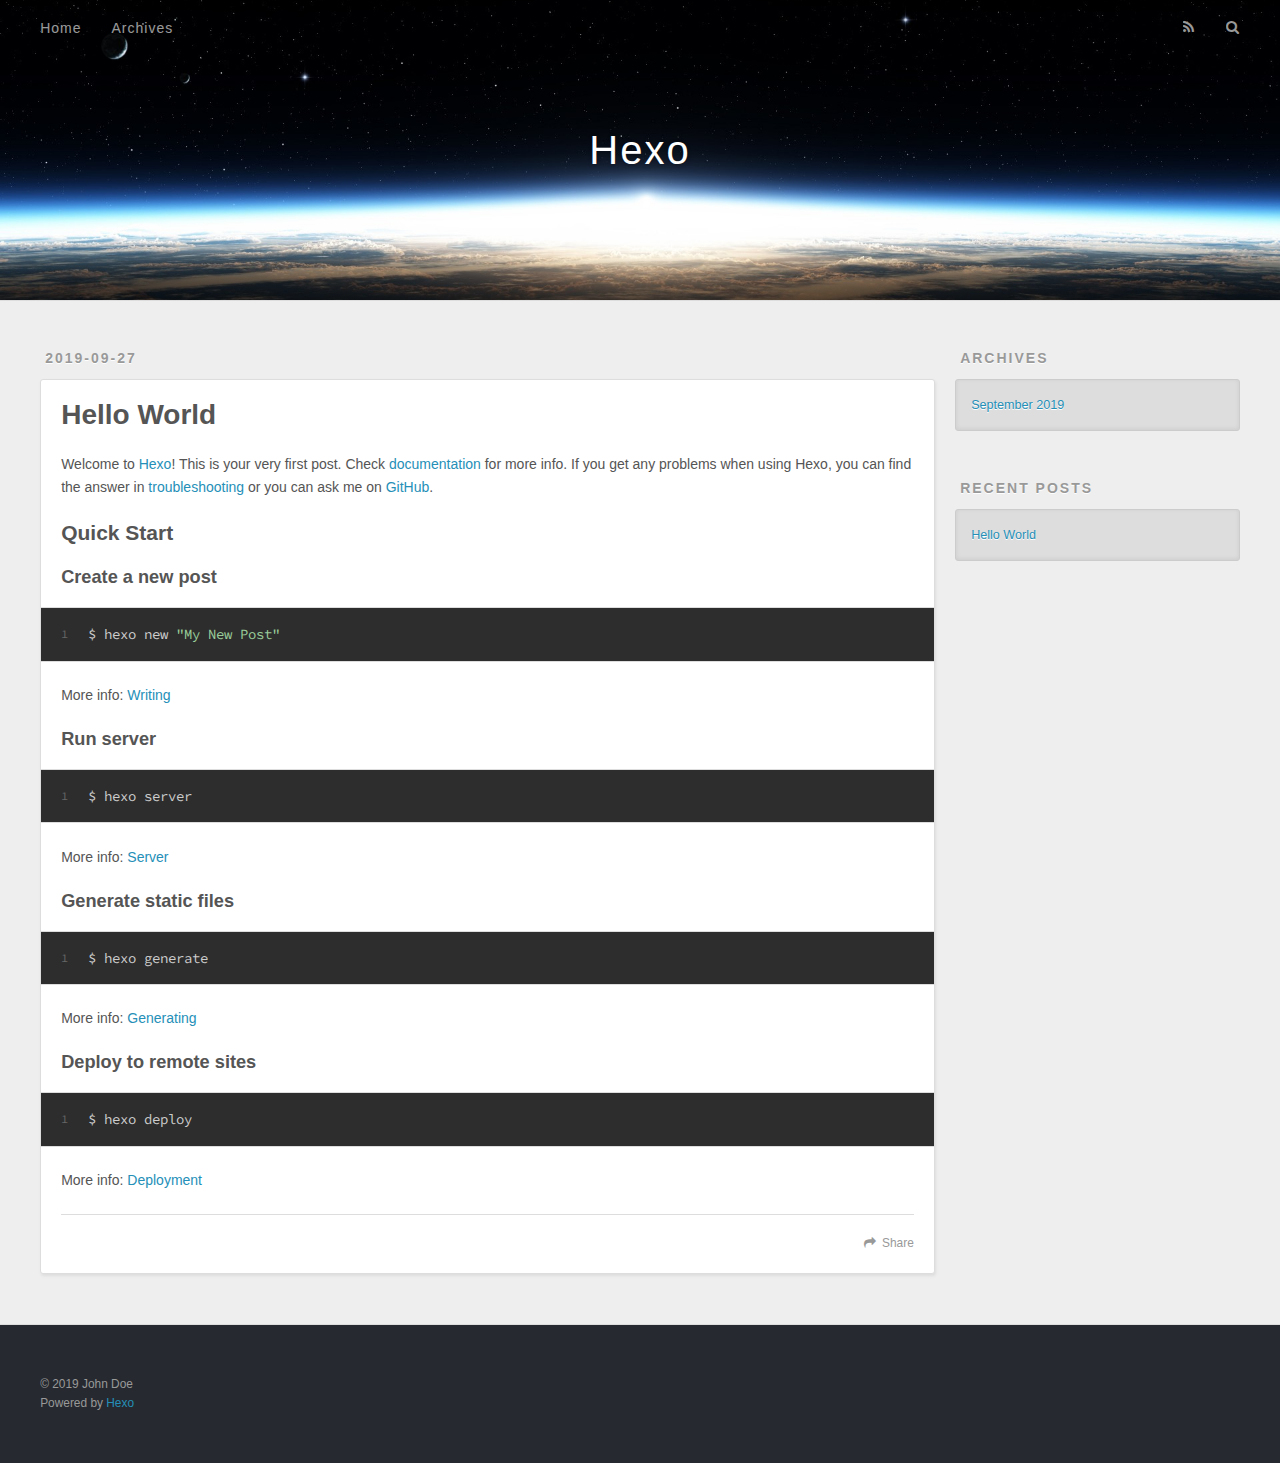
==== index.html @ 01f63b46 "Site updated: 2019-09-27 14:29:52" ====
<!DOCTYPE html>
<html>
<head><meta name="generator" content="Hexo 3.9.0">
  <meta charset="utf-8">
  

  
  <title>Hexo</title>
  <meta name="viewport" content="width=device-width, initial-scale=1, maximum-scale=1">
  <meta property="og:type" content="website">
<meta property="og:title" content="Hexo">
<meta property="og:url" content="http://yoursite.com/index.html">
<meta property="og:site_name" content="Hexo">
<meta property="og:locale" content="en">
<meta name="twitter:card" content="summary">
<meta name="twitter:title" content="Hexo">
  
    <link rel="alternate" href="/atom.xml" title="Hexo" type="application/atom+xml">
  
  
    <link rel="icon" href="/favicon.png">
  
  
    <link href="//fonts.googleapis.com/css?family=Source+Code+Pro" rel="stylesheet" type="text/css">
  
  <link rel="stylesheet" href="/css/style.css">
</head>
</html>
<body>
  <div id="container">
    <div id="wrap">
      <header id="header">
  <div id="banner"></div>
  <div id="header-outer" class="outer">
    <div id="header-title" class="inner">
      <h1 id="logo-wrap">
        <a href="/" id="logo">Hexo</a>
      </h1>
      
    </div>
    <div id="header-inner" class="inner">
      <nav id="main-nav">
        <a id="main-nav-toggle" class="nav-icon"></a>
        
          <a class="main-nav-link" href="/">Home</a>
        
          <a class="main-nav-link" href="/archives">Archives</a>
        
      </nav>
      <nav id="sub-nav">
        
          <a id="nav-rss-link" class="nav-icon" href="/atom.xml" title="RSS Feed"></a>
        
        <a id="nav-search-btn" class="nav-icon" title="Search"></a>
      </nav>
      <div id="search-form-wrap">
        <form action="//google.com/search" method="get" accept-charset="UTF-8" class="search-form"><input type="search" name="q" class="search-form-input" placeholder="Search"><button type="submit" class="search-form-submit">&#xF002;</button><input type="hidden" name="sitesearch" value="http://yoursite.com"></form>
      </div>
    </div>
  </div>
</header>
      <div class="outer">
        <section id="main">
  
    <article id="post-hello-world" class="article article-type-post" itemscope itemprop="blogPost">
  <div class="article-meta">
    <a href="/2019/09/27/hello-world/" class="article-date">
  <time datetime="2019-09-27T04:33:29.818Z" itemprop="datePublished">2019-09-27</time>
</a>
    
  </div>
  <div class="article-inner">
    
    
      <header class="article-header">
        
  
    <h1 itemprop="name">
      <a class="article-title" href="/2019/09/27/hello-world/">Hello World</a>
    </h1>
  

      </header>
    
    <div class="article-entry" itemprop="articleBody">
      
        <p>Welcome to <a href="https://hexo.io/" target="_blank" rel="noopener">Hexo</a>! This is your very first post. Check <a href="https://hexo.io/docs/" target="_blank" rel="noopener">documentation</a> for more info. If you get any problems when using Hexo, you can find the answer in <a href="https://hexo.io/docs/troubleshooting.html" target="_blank" rel="noopener">troubleshooting</a> or you can ask me on <a href="https://github.com/hexojs/hexo/issues" target="_blank" rel="noopener">GitHub</a>.</p>
<h2 id="Quick-Start"><a href="#Quick-Start" class="headerlink" title="Quick Start"></a>Quick Start</h2><h3 id="Create-a-new-post"><a href="#Create-a-new-post" class="headerlink" title="Create a new post"></a>Create a new post</h3><figure class="highlight bash"><table><tr><td class="gutter"><pre><span class="line">1</span><br></pre></td><td class="code"><pre><span class="line">$ hexo new <span class="string">"My New Post"</span></span><br></pre></td></tr></table></figure>

<p>More info: <a href="https://hexo.io/docs/writing.html" target="_blank" rel="noopener">Writing</a></p>
<h3 id="Run-server"><a href="#Run-server" class="headerlink" title="Run server"></a>Run server</h3><figure class="highlight bash"><table><tr><td class="gutter"><pre><span class="line">1</span><br></pre></td><td class="code"><pre><span class="line">$ hexo server</span><br></pre></td></tr></table></figure>

<p>More info: <a href="https://hexo.io/docs/server.html" target="_blank" rel="noopener">Server</a></p>
<h3 id="Generate-static-files"><a href="#Generate-static-files" class="headerlink" title="Generate static files"></a>Generate static files</h3><figure class="highlight bash"><table><tr><td class="gutter"><pre><span class="line">1</span><br></pre></td><td class="code"><pre><span class="line">$ hexo generate</span><br></pre></td></tr></table></figure>

<p>More info: <a href="https://hexo.io/docs/generating.html" target="_blank" rel="noopener">Generating</a></p>
<h3 id="Deploy-to-remote-sites"><a href="#Deploy-to-remote-sites" class="headerlink" title="Deploy to remote sites"></a>Deploy to remote sites</h3><figure class="highlight bash"><table><tr><td class="gutter"><pre><span class="line">1</span><br></pre></td><td class="code"><pre><span class="line">$ hexo deploy</span><br></pre></td></tr></table></figure>

<p>More info: <a href="https://hexo.io/docs/deployment.html" target="_blank" rel="noopener">Deployment</a></p>

      
    </div>
    <footer class="article-footer">
      <a data-url="http://yoursite.com/2019/09/27/hello-world/" data-id="ck11qy0p800003gtrjo4u5h66" class="article-share-link">Share</a>
      
      
    </footer>
  </div>
  
</article>


  


</section>
        
          <aside id="sidebar">
  
    

  
    

  
    
  
    
  <div class="widget-wrap">
    <h3 class="widget-title">Archives</h3>
    <div class="widget">
      <ul class="archive-list"><li class="archive-list-item"><a class="archive-list-link" href="/archives/2019/09/">September 2019</a></li></ul>
    </div>
  </div>


  
    
  <div class="widget-wrap">
    <h3 class="widget-title">Recent Posts</h3>
    <div class="widget">
      <ul>
        
          <li>
            <a href="/2019/09/27/hello-world/">Hello World</a>
          </li>
        
      </ul>
    </div>
  </div>

  
</aside>
        
      </div>
      <footer id="footer">
  
  <div class="outer">
    <div id="footer-info" class="inner">
      &copy; 2019 John Doe<br>
      Powered by <a href="http://hexo.io/" target="_blank">Hexo</a>
    </div>
  </div>
</footer>
    </div>
    <nav id="mobile-nav">
  
    <a href="/" class="mobile-nav-link">Home</a>
  
    <a href="/archives" class="mobile-nav-link">Archives</a>
  
</nav>
    

<script src="//ajax.googleapis.com/ajax/libs/jquery/2.0.3/jquery.min.js"></script>


  <link rel="stylesheet" href="/fancybox/jquery.fancybox.css">
  <script src="/fancybox/jquery.fancybox.pack.js"></script>


<script src="/js/script.js"></script>



  </div>
</body>
</html>
---- css/style.css ----
body {
  width: 100%;
}
body:before,
body:after {
  content: "";
  display: table;
}
body:after {
  clear: both;
}
html,
body,
div,
span,
applet,
object,
iframe,
h1,
h2,
h3,
h4,
h5,
h6,
p,
blockquote,
pre,
a,
abbr,
acronym,
address,
big,
cite,
code,
del,
dfn,
em,
img,
ins,
kbd,
q,
s,
samp,
small,
strike,
strong,
sub,
sup,
tt,
var,
dl,
dt,
dd,
ol,
ul,
li,
fieldset,
form,
label,
legend,
table,
caption,
tbody,
tfoot,
thead,
tr,
th,
td {
  margin: 0;
  padding: 0;
  border: 0;
  outline: 0;
  font-weight: inherit;
  font-style: inherit;
  font-family: inherit;
  font-size: 100%;
  vertical-align: baseline;
}
body {
  line-height: 1;
  color: #000;
  background: #fff;
}
ol,
ul {
  list-style: none;
}
table {
  border-collapse: separate;
  border-spacing: 0;
  vertical-align: middle;
}
caption,
th,
td {
  text-align: left;
  font-weight: normal;
  vertical-align: middle;
}
a img {
  border: none;
}
input,
button {
  margin: 0;
  padding: 0;
}
input::-moz-focus-inner,
button::-moz-focus-inner {
  border: 0;
  padding: 0;
}
@font-face {
  font-family: FontAwesome;
  font-style: normal;
  font-weight: normal;
  src: url("fonts/fontawesome-webfont.eot?v=#4.0.3");
  src: url("fonts/fontawesome-webfont.eot?#iefix&v=#4.0.3") format("embedded-opentype"), url("fonts/fontawesome-webfont.woff?v=#4.0.3") format("woff"), url("fonts/fontawesome-webfont.ttf?v=#4.0.3") format("truetype"), url("fonts/fontawesome-webfont.svg#fontawesomeregular?v=#4.0.3") format("svg");
}
html,
body,
#container {
  height: 100%;
}
body {
  background: #eee;
  font: 14px -apple-system, BlinkMacSystemFont, "Segoe UI", "Roboto", "Oxygen", "Ubuntu", "Cantarell", "Fira Sans", "Droid Sans", "Helvetica Neue", sans-serif;
  -webkit-text-size-adjust: 100%;
}
.outer {
  max-width: 1220px;
  margin: 0 auto;
  padding: 0 20px;
}
.outer:before,
.outer:after {
  content: "";
  display: table;
}
.outer:after {
  clear: both;
}
.inner {
  display: inline;
  float: left;
  width: 98.33333333333333%;
  margin: 0 0.833333333333333%;
}
.left,
.alignleft {
  float: left;
}
.right,
.alignright {
  float: right;
}
.clear {
  clear: both;
}
#container {
  position: relative;
}
.mobile-nav-on {
  overflow: hidden;
}
#wrap {
  height: 100%;
  width: 100%;
  position: absolute;
  top: 0;
  left: 0;
  -webkit-transition: 0.2s ease-out;
  -moz-transition: 0.2s ease-out;
  -ms-transition: 0.2s ease-out;
  transition: 0.2s ease-out;
  z-index: 1;
  background: #eee;
}
.mobile-nav-on #wrap {
  left: 280px;
}
@media screen and (min-width: 768px) {
  #main {
    display: inline;
    float: left;
    width: 73.33333333333333%;
    margin: 0 0.833333333333333%;
  }
}
.article-date,
.article-category-link,
.archive-year,
.widget-title {
  text-decoration: none;
  text-transform: uppercase;
  letter-spacing: 2px;
  color: #999;
  margin-bottom: 1em;
  margin-left: 5px;
  line-height: 1em;
  text-shadow: 0 1px #fff;
  font-weight: bold;
}
.article-inner,
.archive-article-inner {
  background: #fff;
  -webkit-box-shadow: 1px 2px 3px #ddd;
  box-shadow: 1px 2px 3px #ddd;
  border: 1px solid #ddd;
  border-radius: 3px;
}
.article-entry h1,
.widget h1 {
  font-size: 2em;
}
.article-entry h2,
.widget h2 {
  font-size: 1.5em;
}
.article-entry h3,
.widget h3 {
  font-size: 1.3em;
}
.article-entry h4,
.widget h4 {
  font-size: 1.2em;
}
.article-entry h5,
.widget h5 {
  font-size: 1em;
}
.article-entry h6,
.widget h6 {
  font-size: 1em;
  color: #999;
}
.article-entry hr,
.widget hr {
  border: 1px dashed #ddd;
}
.article-entry strong,
.widget strong {
  font-weight: bold;
}
.article-entry em,
.widget em,
.article-entry cite,
.widget cite {
  font-style: italic;
}
.article-entry sup,
.widget sup,
.article-entry sub,
.widget sub {
  font-size: 0.75em;
  line-height: 0;
  position: relative;
  vertical-align: baseline;
}
.article-entry sup,
.widget sup {
  top: -0.5em;
}
.article-entry sub,
.widget sub {
  bottom: -0.2em;
}
.article-entry small,
.widget small {
  font-size: 0.85em;
}
.article-entry acronym,
.widget acronym,
.article-entry abbr,
.widget abbr {
  border-bottom: 1px dotted;
}
.article-entry ul,
.widget ul,
.article-entry ol,
.widget ol,
.article-entry dl,
.widget dl {
  margin: 0 20px;
  line-height: 1.6em;
}
.article-entry ul ul,
.widget ul ul,
.article-entry ol ul,
.widget ol ul,
.article-entry ul ol,
.widget ul ol,
.article-entry ol ol,
.widget ol ol {
  margin-top: 0;
  margin-bottom: 0;
}
.article-entry ul,
.widget ul {
  list-style: disc;
}
.article-entry ol,
.widget ol {
  list-style: decimal;
}
.article-entry dt,
.widget dt {
  font-weight: bold;
}
#header {
  height: 300px;
  position: relative;
  border-bottom: 1px solid #ddd;
}
#header:before,
#header:after {
  content: "";
  position: absolute;
  left: 0;
  right: 0;
  height: 40px;
}
#header:before {
  top: 0;
  background: -webkit-linear-gradient(rgba(0,0,0,0.2), transparent);
  background: -moz-linear-gradient(rgba(0,0,0,0.2), transparent);
  background: -ms-linear-gradient(rgba(0,0,0,0.2), transparent);
  background: linear-gradient(rgba(0,0,0,0.2), transparent);
}
#header:after {
  bottom: 0;
  background: -webkit-linear-gradient(transparent, rgba(0,0,0,0.2));
  background: -moz-linear-gradient(transparent, rgba(0,0,0,0.2));
  background: -ms-linear-gradient(transparent, rgba(0,0,0,0.2));
  background: linear-gradient(transparent, rgba(0,0,0,0.2));
}
#header-outer {
  height: 100%;
  position: relative;
}
#header-inner {
  position: relative;
  overflow: hidden;
}
#banner {
  position: absolute;
  top: 0;
  left: 0;
  width: 100%;
  height: 100%;
  background: url("images/banner.jpg") center #000;
  -webkit-background-size: cover;
  -moz-background-size: cover;
  background-size: cover;
  z-index: -1;
}
#header-title {
  text-align: center;
  height: 40px;
  position: absolute;
  top: 50%;
  left: 0;
  margin-top: -20px;
}
#logo,
#subtitle {
  text-decoration: none;
  color: #fff;
  font-weight: 300;
  text-shadow: 0 1px 4px rgba(0,0,0,0.3);
}
#logo {
  font-size: 40px;
  line-height: 40px;
  letter-spacing: 2px;
}
#subtitle {
  font-size: 16px;
  line-height: 16px;
  letter-spacing: 1px;
}
#subtitle-wrap {
  margin-top: 16px;
}
#main-nav {
  float: left;
  margin-left: -15px;
}
.nav-icon,
.main-nav-link {
  float: left;
  color: #fff;
  opacity: 0.6;
  text-decoration: none;
  text-shadow: 0 1px rgba(0,0,0,0.2);
  -webkit-transition: opacity 0.2s;
  -moz-transition: opacity 0.2s;
  -ms-transition: opacity 0.2s;
  transition: opacity 0.2s;
  display: block;
  padding: 20px 15px;
}
.nav-icon:hover,
.main-nav-link:hover {
  opacity: 1;
}
.nav-icon {
  font-family: FontAwesome;
  text-align: center;
  font-size: 14px;
  width: 14px;
  height: 14px;
  padding: 20px 15px;
  position: relative;
  cursor: pointer;
}
.main-nav-link {
  font-weight: 300;
  letter-spacing: 1px;
}
@media screen and (max-width: 479px) {
  .main-nav-link {
    display: none;
  }
}
#main-nav-toggle {
  display: none;
}
#main-nav-toggle:before {
  content: "\f0c9";
}
@media screen and (max-width: 479px) {
  #main-nav-toggle {
    display: block;
  }
}
#sub-nav {
  float: right;
  margin-right: -15px;
}
#nav-rss-link:before {
  content: "\f09e";
}
#nav-search-btn:before {
  content: "\f002";
}
#search-form-wrap {
  position: absolute;
  top: 15px;
  width: 150px;
  height: 30px;
  right: -150px;
  opacity: 0;
  -webkit-transition: 0.2s ease-out;
  -moz-transition: 0.2s ease-out;
  -ms-transition: 0.2s ease-out;
  transition: 0.2s ease-out;
}
#search-form-wrap.on {
  opacity: 1;
  right: 0;
}
@media screen and (max-width: 479px) {
  #search-form-wrap {
    width: 100%;
    right: -100%;
  }
}
.search-form {
  position: absolute;
  top: 0;
  left: 0;
  right: 0;
  background: #fff;
  padding: 5px 15px;
  border-radius: 15px;
  -webkit-box-shadow: 0 0 10px rgba(0,0,0,0.3);
  box-shadow: 0 0 10px rgba(0,0,0,0.3);
}
.search-form-input {
  border: none;
  background: none;
  color: #555;
  width: 100%;
  font: 13px -apple-system, BlinkMacSystemFont, "Segoe UI", "Roboto", "Oxygen", "Ubuntu", "Cantarell", "Fira Sans", "Droid Sans", "Helvetica Neue", sans-serif;
  outline: none;
}
.search-form-input::-webkit-search-results-decoration,
.search-form-input::-webkit-search-cancel-button {
  -webkit-appearance: none;
}
.search-form-submit {
  position: absolute;
  top: 50%;
  right: 10px;
  margin-top: -7px;
  font: 13px FontAwesome;
  border: none;
  background: none;
  color: #bbb;
  cursor: pointer;
}
.search-form-submit:hover,
.search-form-submit:focus {
  color: #777;
}
.article {
  margin: 50px 0;
}
.article-inner {
  overflow: hidden;
}
.article-meta:before,
.article-meta:after {
  content: "";
  display: table;
}
.article-meta:after {
  clear: both;
}
.article-date {
  float: left;
}
.article-category {
  float: left;
  line-height: 1em;
  color: #ccc;
  text-shadow: 0 1px #fff;
  margin-left: 8px;
}
.article-category:before {
  content: "\2022";
}
.article-category-link {
  margin: 0 12px 1em;
}
.article-header {
  padding: 20px 20px 0;
}
.article-title {
  text-decoration: none;
  font-size: 2em;
  font-weight: bold;
  color: #555;
  line-height: 1.1em;
  -webkit-transition: color 0.2s;
  -moz-transition: color 0.2s;
  -ms-transition: color 0.2s;
  transition: color 0.2s;
}
a.article-title:hover {
  color: #258fb8;
}
.article-entry {
  color: #555;
  padding: 0 20px;
}
.article-entry:before,
.article-entry:after {
  content: "";
  display: table;
}
.article-entry:after {
  clear: both;
}
.article-entry p,
.article-entry table {
  line-height: 1.6em;
  margin: 1.6em 0;
}
.article-entry h1,
.article-entry h2,
.article-entry h3,
.article-entry h4,
.article-entry h5,
.article-entry h6 {
  font-weight: bold;
}
.article-entry h1,
.article-entry h2,
.article-entry h3,
.article-entry h4,
.article-entry h5,
.article-entry h6 {
  line-height: 1.1em;
  margin: 1.1em 0;
}
.article-entry a {
  color: #258fb8;
  text-decoration: none;
}
.article-entry a:hover {
  text-decoration: underline;
}
.article-entry ul,
.article-entry ol,
.article-entry dl {
  margin-top: 1.6em;
  margin-bottom: 1.6em;
}
.article-entry img,
.article-entry video {
  max-width: 100%;
  height: auto;
  display: block;
  margin: auto;
}
.article-entry iframe {
  border: none;
}
.article-entry table {
  width: 100%;
  border-collapse: collapse;
  border-spacing: 0;
}
.article-entry th {
  font-weight: bold;
  border-bottom: 3px solid #ddd;
  padding-bottom: 0.5em;
}
.article-entry td {
  border-bottom: 1px solid #ddd;
  padding: 10px 0;
}
.article-entry blockquote {
  font-family: Georgia, "Times New Roman", serif;
  font-size: 1.4em;
  margin: 1.6em 20px;
  text-align: center;
}
.article-entry blockquote footer {
  font-size: 14px;
  margin: 1.6em 0;
  font-family: -apple-system, BlinkMacSystemFont, "Segoe UI", "Roboto", "Oxygen", "Ubuntu", "Cantarell", "Fira Sans", "Droid Sans", "Helvetica Neue", sans-serif;
}
.article-entry blockquote footer cite:before {
  content: "—";
  padding: 0 0.5em;
}
.article-entry .pullquote {
  text-align: left;
  width: 45%;
  margin: 0;
}
.article-entry .pullquote.left {
  margin-left: 0.5em;
  margin-right: 1em;
}
.article-entry .pullquote.right {
  margin-right: 0.5em;
  margin-left: 1em;
}
.article-entry .caption {
  color: #999;
  display: block;
  font-size: 0.9em;
  margin-top: 0.5em;
  position: relative;
  text-align: center;
}
.article-entry .video-container {
  position: relative;
  padding-top: 56.25%;
  height: 0;
  overflow: hidden;
}
.article-entry .video-container iframe,
.article-entry .video-container object,
.article-entry .video-container embed {
  position: absolute;
  top: 0;
  left: 0;
  width: 100%;
  height: 100%;
  margin-top: 0;
}
.article-more-link a {
  display: inline-block;
  line-height: 1em;
  padding: 6px 15px;
  border-radius: 15px;
  background: #eee;
  color: #999;
  text-shadow: 0 1px #fff;
  text-decoration: none;
}
.article-more-link a:hover {
  background: #258fb8;
  color: #fff;
  text-decoration: none;
  text-shadow: 0 1px #1e7293;
}
.article-footer {
  font-size: 0.85em;
  line-height: 1.6em;
  border-top: 1px solid #ddd;
  padding-top: 1.6em;
  margin: 0 20px 20px;
}
.article-footer:before,
.article-footer:after {
  content: "";
  display: table;
}
.article-footer:after {
  clear: both;
}
.article-footer a {
  color: #999;
  text-decoration: none;
}
.article-footer a:hover {
  color: #555;
}
.article-tag-list-item {
  float: left;
  margin-right: 10px;
}
.article-tag-list-link:before {
  content: "#";
}
.article-comment-link {
  float: right;
}
.article-comment-link:before {
  content: "\f075";
  font-family: FontAwesome;
  padding-right: 8px;
}
.article-share-link {
  cursor: pointer;
  float: right;
  margin-left: 20px;
}
.article-share-link:before {
  content: "\f064";
  font-family: FontAwesome;
  padding-right: 6px;
}
#article-nav {
  position: relative;
}
#article-nav:before,
#article-nav:after {
  content: "";
  display: table;
}
#article-nav:after {
  clear: both;
}
@media screen and (min-width: 768px) {
  #article-nav {
    margin: 50px 0;
  }
  #article-nav:before {
    width: 8px;
    height: 8px;
    position: absolute;
    top: 50%;
    left: 50%;
    margin-top: -4px;
    margin-left: -4px;
    content: "";
    border-radius: 50%;
    background: #ddd;
    -webkit-box-shadow: 0 1px 2px #fff;
    box-shadow: 0 1px 2px #fff;
  }
}
.article-nav-link-wrap {
  text-decoration: none;
  text-shadow: 0 1px #fff;
  color: #999;
  -webkit-box-sizing: border-box;
  -moz-box-sizing: border-box;
  box-sizing: border-box;
  margin-top: 50px;
  text-align: center;
  display: block;
}
.article-nav-link-wrap:hover {
  color: #555;
}
@media screen and (min-width: 768px) {
  .article-nav-link-wrap {
    width: 50%;
    margin-top: 0;
  }
}
@media screen and (min-width: 768px) {
  #article-nav-newer {
    float: left;
    text-align: right;
    padding-right: 20px;
  }
}
@media screen and (min-width: 768px) {
  #article-nav-older {
    float: right;
    text-align: left;
    padding-left: 20px;
  }
}
.article-nav-caption {
  text-transform: uppercase;
  letter-spacing: 2px;
  color: #ddd;
  line-height: 1em;
  font-weight: bold;
}
#article-nav-newer .article-nav-caption {
  margin-right: -2px;
}
.article-nav-title {
  font-size: 0.85em;
  line-height: 1.6em;
  margin-top: 0.5em;
}
.article-share-box {
  position: absolute;
  display: none;
  background: #fff;
  -webkit-box-shadow: 1px 2px 10px rgba(0,0,0,0.2);
  box-shadow: 1px 2px 10px rgba(0,0,0,0.2);
  border-radius: 3px;
  margin-left: -145px;
  overflow: hidden;
  z-index: 1;
}
.article-share-box.on {
  display: block;
}
.article-share-input {
  width: 100%;
  background: none;
  -webkit-box-sizing: border-box;
  -moz-box-sizing: border-box;
  box-sizing: border-box;
  font: 14px -apple-system, BlinkMacSystemFont, "Segoe UI", "Roboto", "Oxygen", "Ubuntu", "Cantarell", "Fira Sans", "Droid Sans", "Helvetica Neue", sans-serif;
  padding: 0 15px;
  color: #555;
  outline: none;
  border: 1px solid #ddd;
  border-radius: 3px 3px 0 0;
  height: 36px;
  line-height: 36px;
}
.article-share-links {
  background: #eee;
}
.article-share-links:before,
.article-share-links:after {
  content: "";
  display: table;
}
.article-share-links:after {
  clear: both;
}
.article-share-twitter,
.article-share-facebook,
.article-share-pinterest,
.article-share-google {
  width: 50px;
  height: 36px;
  display: block;
  float: left;
  position: relative;
  color: #999;
  text-shadow: 0 1px #fff;
}
.article-share-twitter:before,
.article-share-facebook:before,
.article-share-pinterest:before,
.article-share-google:before {
  font-size: 20px;
  font-family: FontAwesome;
  width: 20px;
  height: 20px;
  position: absolute;
  top: 50%;
  left: 50%;
  margin-top: -10px;
  margin-left: -10px;
  text-align: center;
}
.article-share-twitter:hover,
.article-share-facebook:hover,
.article-share-pinterest:hover,
.article-share-google:hover {
  color: #fff;
}
.article-share-twitter:before {
  content: "\f099";
}
.article-share-twitter:hover {
  background: #00aced;
  text-shadow: 0 1px #008abe;
}
.article-share-facebook:before {
  content: "\f09a";
}
.article-share-facebook:hover {
  background: #3b5998;
  text-shadow: 0 1px #2f477a;
}
.article-share-pinterest:before {
  content: "\f0d2";
}
.article-share-pinterest:hover {
  background: #cb2027;
  text-shadow: 0 1px #a21a1f;
}
.article-share-google:before {
  content: "\f0d5";
}
.article-share-google:hover {
  background: #dd4b39;
  text-shadow: 0 1px #be3221;
}
.article-gallery {
  background: #000;
  position: relative;
}
.article-gallery-photos {
  position: relative;
  overflow: hidden;
}
.article-gallery-img {
  display: none;
  max-width: 100%;
}
.article-gallery-img:first-child {
  display: block;
}
.article-gallery-img.loaded {
  position: absolute;
  display: block;
}
.article-gallery-img img {
  display: block;
  max-width: 100%;
  margin: 0 auto;
}
#comments {
  background: #fff;
  -webkit-box-shadow: 1px 2px 3px #ddd;
  box-shadow: 1px 2px 3px #ddd;
  padding: 20px;
  border: 1px solid #ddd;
  border-radius: 3px;
  margin: 50px 0;
}
#comments a {
  color: #258fb8;
}
.archives-wrap {
  margin: 50px 0;
}
.archives:before,
.archives:after {
  content: "";
  display: table;
}
.archives:after {
  clear: both;
}
.archive-year-wrap {
  margin-bottom: 1em;
}
.archives {
  -webkit-column-gap: 10px;
  -moz-column-gap: 10px;
  column-gap: 10px;
}
@media screen and (min-width: 480px) and (max-width: 767px) {
  .archives {
    -webkit-column-count: 2;
    -moz-column-count: 2;
    column-count: 2;
  }
}
@media screen and (min-width: 768px) {
  .archives {
    -webkit-column-count: 3;
    -moz-column-count: 3;
    column-count: 3;
  }
}
.archive-article {
  -webkit-column-break-inside: avoid;
  page-break-inside: avoid;
  overflow: hidden;
  break-inside: avoid-column;
}
.archive-article-inner {
  padding: 10px;
  margin-bottom: 15px;
}
.archive-article-title {
  text-decoration: none;
  font-weight: bold;
  color: #555;
  -webkit-transition: color 0.2s;
  -moz-transition: color 0.2s;
  -ms-transition: color 0.2s;
  transition: color 0.2s;
  line-height: 1.6em;
}
.archive-article-title:hover {
  color: #258fb8;
}
.archive-article-footer {
  margin-top: 1em;
}
.archive-article-date {
  color: #999;
  text-decoration: none;
  font-size: 0.85em;
  line-height: 1em;
  margin-bottom: 0.5em;
  display: block;
}
#page-nav {
  margin: 50px auto;
  background: #fff;
  -webkit-box-shadow: 1px 2px 3px #ddd;
  box-shadow: 1px 2px 3px #ddd;
  border: 1px solid #ddd;
  border-radius: 3px;
  text-align: center;
  color: #999;
  overflow: hidden;
}
#page-nav:before,
#page-nav:after {
  content: "";
  display: table;
}
#page-nav:after {
  clear: both;
}
#page-nav a,
#page-nav span {
  padding: 10px 20px;
  line-height: 1;
  height: 2ex;
}
#page-nav a {
  color: #999;
  text-decoration: none;
}
#page-nav a:hover {
  background: #999;
  color: #fff;
}
#page-nav .prev {
  float: left;
}
#page-nav .next {
  float: right;
}
#page-nav .page-number {
  display: inline-block;
}
@media screen and (max-width: 479px) {
  #page-nav .page-number {
    display: none;
  }
}
#page-nav .current {
  color: #555;
  font-weight: bold;
}
#page-nav .space {
  color: #ddd;
}
#footer {
  background: #262a30;
  padding: 50px 0;
  border-top: 1px solid #ddd;
  color: #999;
}
#footer a {
  color: #258fb8;
  text-decoration: none;
}
#footer a:hover {
  text-decoration: underline;
}
#footer-info {
  line-height: 1.6em;
  font-size: 0.85em;
}
.article-entry pre,
.article-entry .highlight {
  background: #2d2d2d;
  margin: 0 -20px;
  padding: 15px 20px;
  border-style: solid;
  border-color: #ddd;
  border-width: 1px 0;
  overflow: auto;
  color: #ccc;
  line-height: 22.400000000000002px;
}
.article-entry .highlight .gutter pre,
.article-entry .gist .gist-file .gist-data .line-numbers {
  color: #666;
  font-size: 0.85em;
}
.article-entry pre,
.article-entry code {
  font-family: "Source Code Pro", Consolas, Monaco, Menlo, Consolas, monospace;
}
.article-entry code {
  background: #eee;
  text-shadow: 0 1px #fff;
  padding: 0 0.3em;
}
.article-entry pre code {
  background: none;
  text-shadow: none;
  padding: 0;
}
.article-entry .highlight pre {
  border: none;
  margin: 0;
  padding: 0;
}
.article-entry .highlight table {
  margin: 0;
  width: auto;
}
.article-entry .highlight td {
  border: none;
  padding: 0;
}
.article-entry .highlight figcaption {
  font-size: 0.85em;
  color: #999;
  line-height: 1em;
  margin-bottom: 1em;
}
.article-entry .highlight figcaption:before,
.article-entry .highlight figcaption:after {
  content: "";
  display: table;
}
.article-entry .highlight figcaption:after {
  clear: both;
}
.article-entry .highlight figcaption a {
  float: right;
}
.article-entry .highlight .gutter pre {
  text-align: right;
  padding-right: 20px;
}
.article-entry .highlight .line {
  height: 22.400000000000002px;
}
.article-entry .highlight .line.marked {
  background: #515151;
}
.article-entry .gist {
  margin: 0 -20px;
  border-style: solid;
  border-color: #ddd;
  border-width: 1px 0;
  background: #2d2d2d;
  padding: 15px 20px 15px 0;
}
.article-entry .gist .gist-file {
  border: none;
  font-family: "Source Code Pro", Consolas, Monaco, Menlo, Consolas, monospace;
  margin: 0;
}
.article-entry .gist .gist-file .gist-data {
  background: none;
  border: none;
}
.article-entry .gist .gist-file .gist-data .line-numbers {
  background: none;
  border: none;
  padding: 0 20px 0 0;
}
.article-entry .gist .gist-file .gist-data .line-data {
  padding: 0 !important;
}
.article-entry .gist .gist-file .highlight {
  margin: 0;
  padding: 0;
  border: none;
}
.article-entry .gist .gist-file .gist-meta {
  background: #2d2d2d;
  color: #999;
  font: 0.85em -apple-system, BlinkMacSystemFont, "Segoe UI", "Roboto", "Oxygen", "Ubuntu", "Cantarell", "Fira Sans", "Droid Sans", "Helvetica Neue", sans-serif;
  text-shadow: 0 0;
  padding: 0;
  margin-top: 1em;
  margin-left: 20px;
}
.article-entry .gist .gist-file .gist-meta a {
  color: #258fb8;
  font-weight: normal;
}
.article-entry .gist .gist-file .gist-meta a:hover {
  text-decoration: underline;
}
pre .comment,
pre .title {
  color: #999;
}
pre .variable,
pre .attribute,
pre .tag,
pre .regexp,
pre .ruby .constant,
pre .xml .tag .title,
pre .xml .pi,
pre .xml .doctype,
pre .html .doctype,
pre .css .id,
pre .css .class,
pre .css .pseudo {
  color: #f2777a;
}
pre .number,
pre .preprocessor,
pre .built_in,
pre .literal,
pre .params,
pre .constant {
  color: #f99157;
}
pre .class,
pre .ruby .class .title,
pre .css .rules .attribute {
  color: #9c9;
}
pre .string,
pre .value,
pre .inheritance,
pre .header,
pre .ruby .symbol,
pre .xml .cdata {
  color: #9c9;
}
pre .css .hexcolor {
  color: #6cc;
}
pre .function,
pre .python .decorator,
pre .python .title,
pre .ruby .function .title,
pre .ruby .title .keyword,
pre .perl .sub,
pre .javascript .title,
pre .coffeescript .title {
  color: #69c;
}
pre .keyword,
pre .javascript .function {
  color: #c9c;
}
@media screen and (max-width: 479px) {
  #mobile-nav {
    position: absolute;
    top: 0;
    left: 0;
    width: 280px;
    height: 100%;
    background: #191919;
    border-right: 1px solid #fff;
  }
}
@media screen and (max-width: 479px) {
  .mobile-nav-link {
    display: block;
    color: #999;
    text-decoration: none;
    padding: 15px 20px;
    font-weight: bold;
  }
  .mobile-nav-link:hover {
    color: #fff;
  }
}
@media screen and (min-width: 768px) {
  #sidebar {
    display: inline;
    float: left;
    width: 23.333333333333332%;
    margin: 0 0.833333333333333%;
  }
}
.widget-wrap {
  margin: 50px 0;
}
.widget {
  color: #777;
  text-shadow: 0 1px #fff;
  background: #ddd;
  -webkit-box-shadow: 0 -1px 4px #ccc inset;
  box-shadow: 0 -1px 4px #ccc inset;
  border: 1px solid #ccc;
  padding: 15px;
  border-radius: 3px;
}
.widget a {
  color: #258fb8;
  text-decoration: none;
}
.widget a:hover {
  text-decoration: underline;
}
.widget ul ul,
.widget ol ul,
.widget dl ul,
.widget ul ol,
.widget ol ol,
.widget dl ol,
.widget ul dl,
.widget ol dl,
.widget dl dl {
  margin-left: 15px;
  list-style: disc;
}
.widget {
  line-height: 1.6em;
  word-wrap: break-word;
  font-size: 0.9em;
}
.widget ul,
.widget ol {
  list-style: none;
  margin: 0;
}
.widget ul ul,
.widget ol ul,
.widget ul ol,
.widget ol ol {
  margin: 0 20px;
}
.widget ul ul,
.widget ol ul {
  list-style: disc;
}
.widget ul ol,
.widget ol ol {
  list-style: decimal;
}
.category-list-count,
.tag-list-count,
.archive-list-count {
  padding-left: 5px;
  color: #999;
  font-size: 0.85em;
}
.category-list-count:before,
.tag-list-count:before,
.archive-list-count:before {
  content: "(";
}
.category-list-count:after,
.tag-list-count:after,
.archive-list-count:after {
  content: ")";
}
.tagcloud a {
  margin-right: 5px;
  display: inline-block;
}
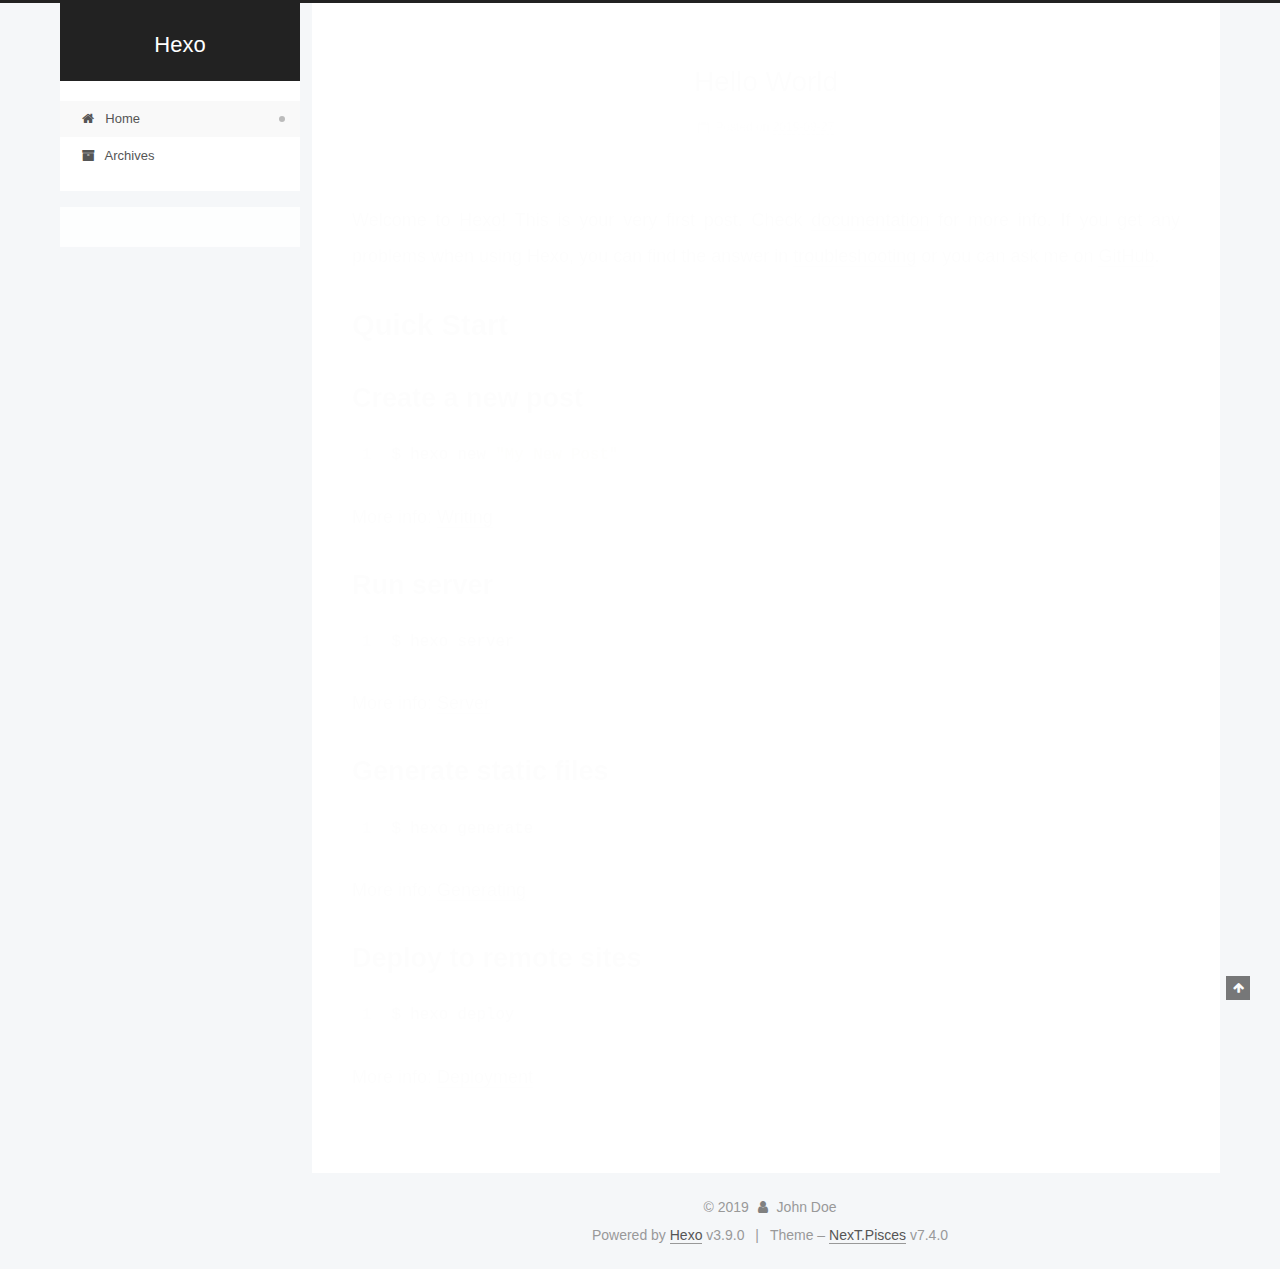
==== commit 594eb5e5: "Site updated: 2019-09-27 15:15:09" ====
--- a/index.html
+++ b/index.html
@@ -1,12 +1,60 @@
 <!DOCTYPE html>
-<html>
-<head><meta name="generator" content="Hexo 3.9.0">
-  <meta charset="utf-8">
-  
-
-  
-  <title>Hexo</title>
-  <meta name="viewport" content="width=device-width, initial-scale=1, maximum-scale=1">
+
+
+
+
+
+<html lang="en">
+<head>
+  <meta charset="UTF-8">
+<meta name="viewport" content="width=device-width, initial-scale=1, maximum-scale=2">
+<meta name="theme-color" content="#222">
+<meta name="generator" content="Hexo 3.9.0">
+  <link rel="apple-touch-icon" sizes="180x180" href="/images/apple-touch-icon-next.png?v=7.4.0">
+  <link rel="icon" type="image/png" sizes="32x32" href="/images/favicon-32x32-next.png?v=7.4.0">
+  <link rel="icon" type="image/png" sizes="16x16" href="/images/favicon-16x16-next.png?v=7.4.0">
+  <link rel="mask-icon" href="/images/logo.svg?v=7.4.0" color="#222">
+
+<link rel="stylesheet" href="/css/main.css?v=7.4.0">
+
+
+<link rel="stylesheet" href="/lib/font-awesome/css/font-awesome.min.css?v=4.7.0">
+
+
+<script id="hexo-configurations">
+  var NexT = window.NexT || {};
+  var CONFIG = {
+    root: '/',
+    scheme: 'Pisces',
+    version: '7.4.0',
+    exturl: false,
+    sidebar: {"position":"left","display":"post","offset":12,"onmobile":false},
+    copycode: {"enable":false,"show_result":false,"style":null},
+    back2top: {"enable":true,"sidebar":false,"scrollpercent":false},
+    bookmark: {"enable":false,"color":"#222","save":"auto"},
+    fancybox: false,
+    mediumzoom: false,
+    lazyload: false,
+    pangu: false,
+    algolia: {
+      appID: '',
+      apiKey: '',
+      indexName: '',
+      hits: {"per_page":10},
+      labels: {"input_placeholder":"Search for Posts","hits_empty":"We didn't find any results for the search: ${query}","hits_stats":"${hits} results found in ${time} ms"}
+    },
+    localsearch: {"enable":false,"trigger":"auto","top_n_per_article":1,"unescape":false,"preload":false},
+    path: '',
+    motion: {"enable":true,"async":false,"transition":{"post_block":"fadeIn","post_header":"slideDownIn","post_body":"slideDownIn","coll_header":"slideLeftIn","sidebar":"slideUpIn"}},
+    translation: {
+      copy_button: 'Copy',
+      copy_success: 'Copied',
+      copy_failure: 'Copy failed'
+    },
+    sidebarPadding: 40
+  };
+</script>
+
   <meta property="og:type" content="website">
 <meta property="og:title" content="Hexo">
 <meta property="og:url" content="http://yoursite.com/index.html">
@@ -14,77 +62,179 @@
 <meta property="og:locale" content="en">
 <meta name="twitter:card" content="summary">
 <meta name="twitter:title" content="Hexo">
-  
-    <link rel="alternate" href="/atom.xml" title="Hexo" type="application/atom+xml">
-  
-  
-    <link rel="icon" href="/favicon.png">
-  
-  
-    <link href="//fonts.googleapis.com/css?family=Source+Code+Pro" rel="stylesheet" type="text/css">
-  
-  <link rel="stylesheet" href="/css/style.css">
+  <link rel="canonical" href="http://yoursite.com/">
+
+
+<script id="page-configurations">
+  // https://hexo.io/docs/variables.html
+  CONFIG.page = {
+    sidebar: "",
+    isHome: true,
+    isPost: false,
+    isPage: false,
+    isArchive: false
+  };
+</script>
+
+  <title>Hexo</title>
+  
+
+
+
+
+
+
+
+
+  <noscript>
+  <style>
+  .use-motion .brand,
+  .use-motion .menu-item,
+  .sidebar-inner,
+  .use-motion .post-block,
+  .use-motion .pagination,
+  .use-motion .comments,
+  .use-motion .post-header,
+  .use-motion .post-body,
+  .use-motion .collection-header { opacity: initial; }
+
+  .use-motion .logo,
+  .use-motion .site-title,
+  .use-motion .site-subtitle {
+    opacity: initial;
+    top: initial;
+  }
+
+  .use-motion .logo-line-before i { left: initial; }
+  .use-motion .logo-line-after i { right: initial; }
+  </style>
+</noscript>
+
 </head>
-</html>
-<body>
-  <div id="container">
-    <div id="wrap">
-      <header id="header">
-  <div id="banner"></div>
-  <div id="header-outer" class="outer">
-    <div id="header-title" class="inner">
-      <h1 id="logo-wrap">
-        <a href="/" id="logo">Hexo</a>
-      </h1>
-      
+
+<body itemscope itemtype="http://schema.org/WebPage" lang="en">
+  <div class="container use-motion">
+    <div class="headband"></div>
+
+    <header id="header" class="header" itemscope itemtype="http://schema.org/WPHeader">
+      <div class="header-inner"><div class="site-brand-container">
+  <div class="site-meta">
+
+    <div>
+      <a href="/" class="brand" rel="start">
+        <span class="logo-line-before"><i></i></span>
+        <span class="site-title">Hexo</span>
+        <span class="logo-line-after"><i></i></span>
+      </a>
     </div>
-    <div id="header-inner" class="inner">
-      <nav id="main-nav">
-        <a id="main-nav-toggle" class="nav-icon"></a>
-        
-          <a class="main-nav-link" href="/">Home</a>
-        
-          <a class="main-nav-link" href="/archives">Archives</a>
-        
-      </nav>
-      <nav id="sub-nav">
-        
-          <a id="nav-rss-link" class="nav-icon" href="/atom.xml" title="RSS Feed"></a>
-        
-        <a id="nav-search-btn" class="nav-icon" title="Search"></a>
-      </nav>
-      <div id="search-form-wrap">
-        <form action="//google.com/search" method="get" accept-charset="UTF-8" class="search-form"><input type="search" name="q" class="search-form-input" placeholder="Search"><button type="submit" class="search-form-submit">&#xF002;</button><input type="hidden" name="sitesearch" value="http://yoursite.com"></form>
-      </div>
-    </div>
-  </div>
-</header>
-      <div class="outer">
-        <section id="main">
-  
-    <article id="post-hello-world" class="article article-type-post" itemscope itemprop="blogPost">
-  <div class="article-meta">
-    <a href="/2019/09/27/hello-world/" class="article-date">
-  <time datetime="2019-09-27T04:33:29.818Z" itemprop="datePublished">2019-09-27</time>
-</a>
-    
-  </div>
-  <div class="article-inner">
-    
-    
-      <header class="article-header">
-        
-  
-    <h1 itemprop="name">
-      <a class="article-title" href="/2019/09/27/hello-world/">Hello World</a>
-    </h1>
-  
-
+  </div>
+
+  <div class="site-nav-toggle">
+    <button aria-label="Toggle navigation bar">
+      <span class="btn-bar"></span>
+      <span class="btn-bar"></span>
+      <span class="btn-bar"></span>
+    </button>
+  </div>
+</div>
+
+
+<nav class="site-nav">
+  
+  <ul id="menu" class="menu">
+      
+      
+      
+        
+        <li class="menu-item menu-item-home">
+      
+    
+
+    <a href="/" rel="section"><i class="menu-item-icon fa fa-fw fa-home"></i> <br>Home</a>
+
+  </li>
+      
+      
+      
+        
+        <li class="menu-item menu-item-archives">
+      
+    
+
+    <a href="/archives/" rel="section"><i class="menu-item-icon fa fa-fw fa-archive"></i> <br>Archives</a>
+
+  </li>
+  </ul>
+
+</nav>
+</div>
+    </header>
+
+    
+  <div class="back-to-top">
+    <i class="fa fa-arrow-up"></i>
+    <span>0%</span>
+  </div>
+
+
+    <main id="main" class="main">
+      <div class="main-inner">
+        <div class="content-wrap">
+            
+
+          <div id="content" class="content">
+            
+  <div id="posts" class="posts-expand">
+        <article itemscope itemtype="http://schema.org/Article">
+  
+  
+  
+  <div class="post-block home">
+    <link itemprop="mainEntityOfPage" href="http://yoursite.com/2019/09/27/hello-world/">
+
+    <span hidden itemprop="author" itemscope itemtype="http://schema.org/Person">
+      <meta itemprop="name" content="John Doe">
+      <meta itemprop="description" content="">
+      <meta itemprop="image" content="/images/avatar.gif">
+    </span>
+
+    <span hidden itemprop="publisher" itemscope itemtype="http://schema.org/Organization">
+      <meta itemprop="name" content="Hexo">
+    </span>
+      <header class="post-header">
+        <h1 class="post-title" itemprop="name headline">
+            
+            <a href="/2019/09/27/hello-world/" class="post-title-link" itemprop="url">Hello World</a>
+          
+        </h1>
+
+        <div class="post-meta">
+            <span class="post-meta-item">
+              <span class="post-meta-item-icon">
+                <i class="fa fa-calendar-o"></i>
+              </span>
+              <span class="post-meta-item-text">Posted on</span>
+
+              
+                
+              
+
+              <time title="Created: 2019-09-27 12:33:29" itemprop="dateCreated datePublished" datetime="2019-09-27T12:33:29+08:00">2019-09-27</time>
+            </span>
+          
+
+          
+
+        </div>
       </header>
-    
-    <div class="article-entry" itemprop="articleBody">
-      
-        <p>Welcome to <a href="https://hexo.io/" target="_blank" rel="noopener">Hexo</a>! This is your very first post. Check <a href="https://hexo.io/docs/" target="_blank" rel="noopener">documentation</a> for more info. If you get any problems when using Hexo, you can find the answer in <a href="https://hexo.io/docs/troubleshooting.html" target="_blank" rel="noopener">troubleshooting</a> or you can ask me on <a href="https://github.com/hexojs/hexo/issues" target="_blank" rel="noopener">GitHub</a>.</p>
+
+    
+    
+    
+    <div class="post-body" itemprop="articleBody">
+
+      
+          <p>Welcome to <a href="https://hexo.io/" target="_blank" rel="noopener">Hexo</a>! This is your very first post. Check <a href="https://hexo.io/docs/" target="_blank" rel="noopener">documentation</a> for more info. If you get any problems when using Hexo, you can find the answer in <a href="https://hexo.io/docs/troubleshooting.html" target="_blank" rel="noopener">troubleshooting</a> or you can ask me on <a href="https://github.com/hexojs/hexo/issues" target="_blank" rel="noopener">GitHub</a>.</p>
 <h2 id="Quick-Start"><a href="#Quick-Start" class="headerlink" title="Quick Start"></a>Quick Start</h2><h3 id="Create-a-new-post"><a href="#Create-a-new-post" class="headerlink" title="Create a new post"></a>Create a new post</h3><figure class="highlight bash"><table><tr><td class="gutter"><pre><span class="line">1</span><br></pre></td><td class="code"><pre><span class="line">$ hexo new <span class="string">"My New Post"</span></span><br></pre></td></tr></table></figure>
 
 <p>More info: <a href="https://hexo.io/docs/writing.html" target="_blank" rel="noopener">Writing</a></p>
@@ -98,91 +248,158 @@
 
 <p>More info: <a href="https://hexo.io/docs/deployment.html" target="_blank" rel="noopener">Deployment</a></p>
 
+        
       
     </div>
-    <footer class="article-footer">
-      <a data-url="http://yoursite.com/2019/09/27/hello-world/" data-id="ck11qy0p800003gtrjo4u5h66" class="article-share-link">Share</a>
-      
-      
+
+    
+    
+    
+      <footer class="post-footer">
+          <div class="post-eof"></div>
+        
+      </footer>
+  </div>
+  
+  
+  
+  </article>
+
+    
+  </div>
+
+  
+
+
+          </div>
+          
+
+        </div>
+          
+  
+  <div class="sidebar-toggle">
+    <div class="sidebar-toggle-line-wrap">
+      <span class="sidebar-toggle-line sidebar-toggle-line-first"></span>
+      <span class="sidebar-toggle-line sidebar-toggle-line-middle"></span>
+      <span class="sidebar-toggle-line sidebar-toggle-line-last"></span>
+    </div>
+  </div>
+
+  <aside class="sidebar">
+    <div class="sidebar-inner">
+
+      <ul class="sidebar-nav motion-element">
+        <li class="sidebar-nav-toc">
+          Table of Contents
+        </li>
+        <li class="sidebar-nav-overview">
+          Overview
+        </li>
+      </ul>
+
+      <!--noindex-->
+      <div class="post-toc-wrap sidebar-panel">
+      </div>
+      <!--/noindex-->
+
+      <div class="site-overview-wrap sidebar-panel">
+        <div class="site-author motion-element" itemprop="author" itemscope itemtype="http://schema.org/Person">
+  <p class="site-author-name" itemprop="name">John Doe</p>
+  <div class="site-description" itemprop="description"></div>
+</div>
+  <nav class="site-state motion-element">
+      <div class="site-state-item site-state-posts">
+        
+          <a href="/archives/">
+        
+          <span class="site-state-item-count">1</span>
+          <span class="site-state-item-name">posts</span>
+        </a>
+      </div>
+    
+  </nav>
+
+
+
+      </div>
+
+    </div>
+  </aside>
+  <div id="sidebar-dimmer"></div>
+
+
+      </div>
+    </main>
+
+    <footer id="footer" class="footer">
+      <div class="footer-inner">
+        <div class="copyright">&copy; <span itemprop="copyrightYear">2019</span>
+  <span class="with-love" id="animate">
+    <i class="fa fa-user"></i>
+  </span>
+  <span class="author" itemprop="copyrightHolder">John Doe</span>
+</div>
+  <div class="powered-by">Powered by <a href="https://hexo.io" class="theme-link" rel="noopener" target="_blank">Hexo</a> v3.9.0</div>
+  <span class="post-meta-divider">|</span>
+  <div class="theme-info">Theme – <a href="https://theme-next.org" class="theme-link" rel="noopener" target="_blank">NexT.Pisces</a> v7.4.0</div>
+
+        
+
+
+
+
+
+
+
+
+
+
+
+
+        
+      </div>
     </footer>
   </div>
-  
-</article>
-
-
-  
-
-
-</section>
-        
-          <aside id="sidebar">
-  
-    
-
-  
-    
-
-  
-    
-  
-    
-  <div class="widget-wrap">
-    <h3 class="widget-title">Archives</h3>
-    <div class="widget">
-      <ul class="archive-list"><li class="archive-list-item"><a class="archive-list-link" href="/archives/2019/09/">September 2019</a></li></ul>
-    </div>
-  </div>
-
-
-  
-    
-  <div class="widget-wrap">
-    <h3 class="widget-title">Recent Posts</h3>
-    <div class="widget">
-      <ul>
-        
-          <li>
-            <a href="/2019/09/27/hello-world/">Hello World</a>
-          </li>
-        
-      </ul>
-    </div>
-  </div>
-
-  
-</aside>
-        
-      </div>
-      <footer id="footer">
-  
-  <div class="outer">
-    <div id="footer-info" class="inner">
-      &copy; 2019 John Doe<br>
-      Powered by <a href="http://hexo.io/" target="_blank">Hexo</a>
-    </div>
-  </div>
-</footer>
-    </div>
-    <nav id="mobile-nav">
-  
-    <a href="/" class="mobile-nav-link">Home</a>
-  
-    <a href="/archives" class="mobile-nav-link">Archives</a>
-  
-</nav>
-    
-
-<script src="//ajax.googleapis.com/ajax/libs/jquery/2.0.3/jquery.min.js"></script>
-
-
-  <link rel="stylesheet" href="/fancybox/jquery.fancybox.css">
-  <script src="/fancybox/jquery.fancybox.pack.js"></script>
-
-
-<script src="/js/script.js"></script>
-
-
-
-  </div>
+
+  
+
+
+  <script src="/lib/anime.min.js?v=3.1.0"></script>
+  <script src="/lib/velocity/velocity.min.js?v=1.2.1"></script>
+  <script src="/lib/velocity/velocity.ui.min.js?v=1.2.1"></script>
+<script src="/js/utils.js?v=7.4.0"></script><script src="/js/motion.js?v=7.4.0"></script>
+<script src="/js/schemes/pisces.js?v=7.4.0"></script>
+<script src="/js/next-boot.js?v=7.4.0"></script>
+
+
+
+  
+
+
+
+
+
+
+
+
+
+
+
+
+
+
+
+
+
+
+
+
+
+  
+
+  
+
+  
+
 </body>
-</html>+</html>
--- a/css/main.css
+++ b/css/main.css
@@ -0,0 +1,2548 @@
+html {
+  line-height: 1.15; /* 1 */
+  -webkit-text-size-adjust: 100%; /* 2 */
+}
+body {
+  margin: 0;
+}
+main {
+  display: block;
+}
+h1 {
+  font-size: 2em;
+  margin: 0.67em 0;
+}
+hr {
+  box-sizing: content-box; /* 1 */
+  height: 0; /* 1 */
+  overflow: visible; /* 2 */
+}
+pre {
+  font-family: monospace, monospace; /* 1 */
+  font-size: 1em; /* 2 */
+}
+a {
+  background-color: transparent;
+}
+abbr[title] {
+  border-bottom: none; /* 1 */
+  text-decoration: underline; /* 2 */
+  text-decoration: underline dotted; /* 2 */
+}
+b,
+strong {
+  font-weight: bolder;
+}
+code,
+kbd,
+samp {
+  font-family: monospace, monospace; /* 1 */
+  font-size: 1em; /* 2 */
+}
+small {
+  font-size: 80%;
+}
+sub,
+sup {
+  font-size: 75%;
+  line-height: 0;
+  position: relative;
+  vertical-align: baseline;
+}
+sub {
+  bottom: -0.25em;
+}
+sup {
+  top: -0.5em;
+}
+img {
+  border-style: none;
+}
+button,
+input,
+optgroup,
+select,
+textarea {
+  font-family: inherit; /* 1 */
+  font-size: 100%; /* 1 */
+  line-height: 1.15; /* 1 */
+  margin: 0; /* 2 */
+}
+button,
+input {
+/* 1 */
+  overflow: visible;
+}
+button,
+select {
+/* 1 */
+  text-transform: none;
+}
+button,
+[type='button'],
+[type='reset'],
+[type='submit'] {
+  -webkit-appearance: button;
+}
+button::-moz-focus-inner,
+[type='button']::-moz-focus-inner,
+[type='reset']::-moz-focus-inner,
+[type='submit']::-moz-focus-inner {
+  border-style: none;
+  padding: 0;
+}
+button:-moz-focusring,
+[type='button']:-moz-focusring,
+[type='reset']:-moz-focusring,
+[type='submit']:-moz-focusring {
+  outline: 1px dotted ButtonText;
+}
+fieldset {
+  padding: 0.35em 0.75em 0.625em;
+}
+legend {
+  box-sizing: border-box; /* 1 */
+  color: inherit; /* 2 */
+  display: table; /* 1 */
+  max-width: 100%; /* 1 */
+  padding: 0; /* 3 */
+  white-space: normal; /* 1 */
+}
+progress {
+  vertical-align: baseline;
+}
+textarea {
+  overflow: auto;
+}
+[type='checkbox'],
+[type='radio'] {
+  box-sizing: border-box; /* 1 */
+  padding: 0; /* 2 */
+}
+[type='number']::-webkit-inner-spin-button,
+[type='number']::-webkit-outer-spin-button {
+  height: auto;
+}
+[type='search'] {
+  outline-offset: -2px; /* 2 */
+  -webkit-appearance: textfield; /* 1 */
+}
+[type='search']::-webkit-search-decoration {
+  -webkit-appearance: none;
+}
+::-webkit-file-upload-button {
+  font: inherit; /* 2 */
+  -webkit-appearance: button; /* 1 */
+}
+details {
+  display: block;
+}
+summary {
+  display: list-item;
+}
+template {
+  display: none;
+}
+[hidden] {
+  display: none;
+}
+::selection {
+  background: #262a30;
+  color: #fff;
+}
+html,
+body {
+  height: 100%;
+}
+body {
+  background: #f5f7f9;
+  color: #555;
+  font-family: 'Lato', "PingFang SC", "Microsoft YaHei", sans-serif;
+  font-size: 1em;
+  line-height: 2;
+}
+@media (max-width: 991px) {
+  body {
+    padding-left: 0 !important;
+    padding-right: 0 !important;
+  }
+}
+h1,
+h2,
+h3,
+h4,
+h5,
+h6 {
+  font-family: 'Lato', "PingFang SC", "Microsoft YaHei", sans-serif;
+  font-weight: bold;
+  line-height: 1.5;
+  margin: 20px 0 15px;
+  padding: 0;
+}
+h1 {
+  font-size: 1.75em;
+}
+h2 {
+  font-size: 1.625em;
+}
+h3 {
+  font-size: 1.5em;
+}
+h4 {
+  font-size: 1.375em;
+}
+h5 {
+  font-size: 1.25em;
+}
+h6 {
+  font-size: 1.125em;
+}
+p {
+  margin: 0 0 20px 0;
+}
+a,
+span.exturl {
+  overflow-wrap: break-word;
+  word-wrap: break-word;
+  border-bottom: 1px solid #999;
+  color: #555;
+  outline: none;
+  text-decoration: none;
+  cursor: pointer;
+}
+a:hover,
+span.exturl:hover {
+  border-bottom-color: #222;
+  color: #222;
+}
+iframe,
+img,
+video {
+  display: block;
+  margin-left: auto;
+  margin-right: auto;
+  max-width: 100%;
+}
+hr {
+  background-color: #ddd;
+  background-image: repeating-linear-gradient(-45deg, #fff, #fff 4px, transparent 4px, transparent 8px);
+  border: 0;
+  height: 3px;
+  margin: 40px 0;
+}
+blockquote {
+  border-left: 4px solid #ddd;
+  color: #666;
+  margin: 0;
+  padding: 0 15px;
+}
+blockquote cite::before {
+  content: '-';
+  padding: 0 5px;
+}
+dt {
+  font-weight: 700;
+}
+dd {
+  margin: 0;
+  padding: 0;
+}
+kbd {
+  background-color: #f9f9f9;
+  background-image: linear-gradient(top, #eee, #fff, #eee);
+  border: 1px solid #ccc;
+  border-radius: 0.2em;
+  box-shadow: 0.1em 0.1em 0.2em rgba(0,0,0,0.1);
+  font-family: inherit;
+  padding: 0.1em 0.3em;
+  white-space: nowrap;
+}
+.text-left {
+  text-align: left;
+}
+.text-center {
+  text-align: center;
+}
+.text-right {
+  text-align: right;
+}
+.text-justify {
+  text-align: justify;
+}
+.text-nowrap {
+  white-space: nowrap;
+}
+.text-lowercase {
+  text-transform: lowercase;
+}
+.text-uppercase {
+  text-transform: uppercase;
+}
+.text-capitalize {
+  text-transform: capitalize;
+}
+.center-block {
+  display: block;
+  margin-left: auto;
+  margin-right: auto;
+}
+.clearfix::before,
+.clearfix::after {
+  content: ' ';
+  display: table;
+}
+.clearfix::after {
+  clear: both;
+}
+.pullquote {
+  width: 45%;
+}
+.pullquote.left {
+  float: left;
+  margin-left: 5px;
+  margin-right: 10px;
+}
+.pullquote.right {
+  float: right;
+  margin-left: 10px;
+  margin-right: 5px;
+}
+.translation {
+  color: #999;
+  font-size: 0.875em;
+  margin-top: -20px;
+}
+.table-container {
+  -webkit-overflow-scrolling: touch;
+  overflow: auto;
+}
+table {
+  border-collapse: collapse;
+  border-spacing: 0;
+  font-size: 0.875em;
+  margin: 0 0 20px 0;
+  width: 100%;
+}
+table > tbody > tr:nth-of-type(odd) {
+  background-color: #f9f9f9;
+}
+table > tbody > tr:hover {
+  background-color: #f5f5f5;
+}
+caption,
+th,
+td {
+  font-weight: normal;
+  padding: 8px;
+  text-align: left;
+  vertical-align: middle;
+}
+th,
+td {
+  border: 1px solid #ddd;
+  border-bottom: 3px solid #ddd;
+}
+th {
+  font-weight: 700;
+  padding-bottom: 10px;
+}
+td {
+  border-bottom-width: 1px;
+}
+.btn {
+  background: #fff;
+  border: 2px solid #555;
+  border-radius: 2px;
+  color: #555;
+  display: inline-block;
+  font-size: 0.875em;
+  line-height: 2;
+  padding: 0 20px;
+  text-decoration: none;
+  transition-delay: 0s;
+  transition-duration: 0.2s;
+  transition-timing-function: ease-in-out;
+  transition-property: background-color;
+}
+.btn:hover {
+  background: #222;
+  border-color: #222;
+  color: #fff;
+}
+.btn + .btn {
+  margin: 0 0 8px 8px;
+}
+.btn .fa-fw {
+  text-align: left;
+  width: 1.285714285714286em;
+}
+.btn-bar {
+  background: #555;
+  border-radius: 1px;
+  display: block;
+  height: 2px;
+  width: 22px;
+}
+.btn-bar + .btn-bar {
+  margin-top: 4px;
+}
+pre,
+.highlight {
+  background: #f7f7f7;
+  color: #4d4d4c;
+  line-height: 1.6;
+  margin: 0 auto 20px;
+}
+pre,
+code {
+  font-family: consolas, Menlo, "PingFang SC", "Microsoft YaHei", monospace;
+}
+code {
+  overflow-wrap: break-word;
+  word-wrap: break-word;
+  background: #eee;
+  border-radius: 3px;
+  color: #555;
+  padding: 2px 4px;
+}
+pre {
+  overflow: auto;
+  padding: 10px;
+}
+pre code {
+  background: none;
+  color: #4d4d4c;
+  font-size: 0.875em;
+  padding: 0;
+  text-shadow: none;
+}
+.highlight *::selection {
+  background: #d6d6d6;
+}
+.highlight pre {
+  border: 0;
+  margin: 0;
+  padding: 10px 0;
+}
+.highlight table {
+  border: 0;
+  margin: 0;
+  width: auto;
+}
+.highlight td {
+  border: 0;
+  padding: 0;
+}
+.highlight figcaption {
+  background: #eee;
+  border-bottom: 1px solid #e9e9e9;
+  color: #4d4d4c;
+  line-height: 1em;
+  margin: 0;
+  padding: 0.5em;
+}
+.highlight figcaption::before,
+.highlight figcaption::after {
+  content: ' ';
+  display: table;
+}
+.highlight figcaption::after {
+  clear: both;
+}
+.highlight figcaption a {
+  color: #4d4d4c;
+  float: right;
+}
+.highlight figcaption a:hover {
+  border-bottom-color: #4d4d4c;
+}
+.highlight .gutter pre {
+  background-color: #eff2f3;
+  color: #869194;
+  padding-left: 10px;
+  padding-right: 10px;
+  text-align: right;
+}
+.highlight .code pre {
+  background-color: #f7f7f7;
+  padding-left: 10px;
+  width: 100%;
+}
+.gutter {
+  -moz-user-select: none;
+  -ms-user-select: none;
+  -webkit-user-select: none;
+  user-select: none;
+}
+.gist table {
+  width: auto;
+}
+.gist table td {
+  border: 0;
+}
+pre .deletion {
+  background: #fdd;
+}
+pre .addition {
+  background: #dfd;
+}
+pre .meta {
+  color: #eab700;
+  -moz-user-select: none;
+  -ms-user-select: none;
+  -webkit-user-select: none;
+  user-select: none;
+}
+pre .comment {
+  color: #8e908c;
+}
+pre .variable,
+pre .attribute,
+pre .tag,
+pre .name,
+pre .regexp,
+pre .ruby .constant,
+pre .xml .tag .title,
+pre .xml .pi,
+pre .xml .doctype,
+pre .html .doctype,
+pre .css .id,
+pre .css .class,
+pre .css .pseudo {
+  color: #c82829;
+}
+pre .number,
+pre .preprocessor,
+pre .built_in,
+pre .builtin-name,
+pre .literal,
+pre .params,
+pre .constant,
+pre .command {
+  color: #f5871f;
+}
+pre .ruby .class .title,
+pre .css .rules .attribute,
+pre .string,
+pre .symbol,
+pre .value,
+pre .inheritance,
+pre .header,
+pre .ruby .symbol,
+pre .xml .cdata,
+pre .special,
+pre .formula {
+  color: #718c00;
+}
+pre .title,
+pre .css .hexcolor {
+  color: #3e999f;
+}
+pre .function,
+pre .python .decorator,
+pre .python .title,
+pre .ruby .function .title,
+pre .ruby .title .keyword,
+pre .perl .sub,
+pre .javascript .title,
+pre .coffeescript .title {
+  color: #4271ae;
+}
+pre .keyword,
+pre .javascript .function {
+  color: #8959a8;
+}
+.blockquote-center {
+  border-left: none;
+  margin: 40px 0;
+  padding: 0;
+  position: relative;
+  text-align: center;
+}
+.blockquote-center::before,
+.blockquote-center::after {
+  background-position: 0 -6px;
+  background-repeat: no-repeat;
+  background-size: 22px 22px;
+  content: ' ';
+  display: block;
+  height: 24px;
+  opacity: 0.2;
+  position: absolute;
+  width: 100%;
+}
+.blockquote-center::before {
+  background-image: url("../images/quote-l.svg");
+  border-top: 1px solid #ccc;
+  top: -20px;
+}
+.blockquote-center::after {
+  background-image: url("../images/quote-r.svg");
+  background-position: 100% 8px;
+  border-bottom: 1px solid #ccc;
+  bottom: -20px;
+}
+.blockquote-center p,
+.blockquote-center div {
+  text-align: center;
+}
+.post-body .group-picture img {
+  border: 0;
+  box-sizing: border-box;
+  margin: 0 auto;
+  padding: 0 3px;
+}
+.post-body .group-picture-row {
+  margin-bottom: 6px;
+  overflow: hidden;
+}
+.post-body .group-picture-column {
+  float: left;
+  margin-bottom: 10px;
+}
+.post-body .label {
+  display: inline;
+  padding: 0 2px;
+}
+.post-body .label.default {
+  background-color: #f0f0f0;
+}
+.post-body .label.primary {
+  background-color: #efe6f7;
+}
+.post-body .label.info {
+  background-color: #e5f2f8;
+}
+.post-body .label.success {
+  background-color: #e7f4e9;
+}
+.post-body .label.warning {
+  background-color: #fcf6e1;
+}
+.post-body .label.danger {
+  background-color: #fae8eb;
+}
+.post-body .tabs {
+  margin-bottom: 20px;
+}
+.post-body .tabs,
+.tabs-comment {
+  display: block;
+  padding-top: 10px;
+  position: relative;
+}
+.post-body .tabs ul.nav-tabs,
+.tabs-comment ul.nav-tabs {
+  display: flex;
+  flex-wrap: wrap;
+  margin: 0;
+  margin-bottom: -1px;
+  padding: 0;
+}
+@media (max-width: 413px) {
+  .post-body .tabs ul.nav-tabs,
+  .tabs-comment ul.nav-tabs {
+    display: block;
+    margin-bottom: 5px;
+  }
+}
+.post-body .tabs ul.nav-tabs li.tab,
+.tabs-comment ul.nav-tabs li.tab {
+  background-color: #fff;
+  border-bottom: 1px solid #ddd;
+  border-left: 1px solid transparent;
+  border-right: 1px solid transparent;
+  border-top: 3px solid transparent;
+  flex-grow: 1;
+  list-style-type: none;
+}
+@media (max-width: 413px) {
+  .post-body .tabs ul.nav-tabs li.tab,
+  .tabs-comment ul.nav-tabs li.tab {
+    border-bottom: 1px solid transparent;
+    border-left: 3px solid transparent;
+    border-right: 1px solid transparent;
+    border-top: 1px solid transparent;
+  }
+}
+.post-body .tabs ul.nav-tabs li.tab a,
+.tabs-comment ul.nav-tabs li.tab a {
+  border-bottom: initial;
+  display: block;
+  line-height: 1.8em;
+  outline: 0;
+  padding: 0.25em 0.75em;
+  text-align: center;
+  transition-delay: 0s;
+  transition-duration: 0.2s;
+  transition-timing-function: ease-out;
+}
+.post-body .tabs ul.nav-tabs li.tab a i,
+.tabs-comment ul.nav-tabs li.tab a i {
+  width: 1.285714285714286em;
+}
+.post-body .tabs ul.nav-tabs li.tab.active,
+.tabs-comment ul.nav-tabs li.tab.active {
+  border-bottom: 1px solid transparent;
+  border-left: 1px solid #ddd;
+  border-right: 1px solid #ddd;
+  border-top: 3px solid #fc6423;
+}
+@media (max-width: 413px) {
+  .post-body .tabs ul.nav-tabs li.tab.active,
+  .tabs-comment ul.nav-tabs li.tab.active {
+    border-bottom: 1px solid #ddd;
+    border-left: 3px solid #fc6423;
+    border-right: 1px solid #ddd;
+    border-top: 1px solid #ddd;
+  }
+}
+.post-body .tabs ul.nav-tabs li.tab.active a,
+.tabs-comment ul.nav-tabs li.tab.active a {
+  color: #555;
+  cursor: default;
+}
+.post-body .tabs .tab-content .tab-pane,
+.tabs-comment .tab-content .tab-pane {
+  border: 1px solid #ddd;
+  padding: 20px 20px 0 20px;
+}
+.post-body .tabs .tab-content .tab-pane:not(.active),
+.tabs-comment .tab-content .tab-pane:not(.active) {
+  display: none;
+}
+.post-body .tabs .tab-content .tab-pane.active,
+.tabs-comment .tab-content .tab-pane.active {
+  display: block;
+}
+.post-body .note {
+  margin-bottom: 20px;
+  padding: 15px;
+  position: relative;
+  border: 1px solid #eee;
+  border-left-width: 5px;
+  border-radius: 3px;
+}
+.post-body .note h2,
+.post-body .note h3,
+.post-body .note h4,
+.post-body .note h5,
+.post-body .note h6 {
+  margin-top: 0;
+  border-bottom: initial;
+  margin-bottom: 0;
+  padding-top: 0;
+}
+.post-body .note p:first-child,
+.post-body .note ul:first-child,
+.post-body .note ol:first-child,
+.post-body .note table:first-child,
+.post-body .note pre:first-child,
+.post-body .note blockquote:first-child,
+.post-body .note img:first-child {
+  margin-top: 0;
+}
+.post-body .note p:last-child,
+.post-body .note ul:last-child,
+.post-body .note ol:last-child,
+.post-body .note table:last-child,
+.post-body .note pre:last-child,
+.post-body .note blockquote:last-child,
+.post-body .note img:last-child {
+  margin-bottom: 0;
+}
+.post-body .note.default {
+  border-left-color: #777;
+}
+.post-body .note.default h2,
+.post-body .note.default h3,
+.post-body .note.default h4,
+.post-body .note.default h5,
+.post-body .note.default h6 {
+  color: #777;
+}
+.post-body .note.primary {
+  border-left-color: #6f42c1;
+}
+.post-body .note.primary h2,
+.post-body .note.primary h3,
+.post-body .note.primary h4,
+.post-body .note.primary h5,
+.post-body .note.primary h6 {
+  color: #6f42c1;
+}
+.post-body .note.info {
+  border-left-color: #428bca;
+}
+.post-body .note.info h2,
+.post-body .note.info h3,
+.post-body .note.info h4,
+.post-body .note.info h5,
+.post-body .note.info h6 {
+  color: #428bca;
+}
+.post-body .note.success {
+  border-left-color: #5cb85c;
+}
+.post-body .note.success h2,
+.post-body .note.success h3,
+.post-body .note.success h4,
+.post-body .note.success h5,
+.post-body .note.success h6 {
+  color: #5cb85c;
+}
+.post-body .note.warning {
+  border-left-color: #f0ad4e;
+}
+.post-body .note.warning h2,
+.post-body .note.warning h3,
+.post-body .note.warning h4,
+.post-body .note.warning h5,
+.post-body .note.warning h6 {
+  color: #f0ad4e;
+}
+.post-body .note.danger {
+  border-left-color: #d9534f;
+}
+.post-body .note.danger h2,
+.post-body .note.danger h3,
+.post-body .note.danger h4,
+.post-body .note.danger h5,
+.post-body .note.danger h6 {
+  color: #d9534f;
+}
+.page-number-basic,
+.pagination .prev,
+.pagination .next,
+.pagination .page-number,
+.pagination .space {
+  display: inline-block;
+  margin: 0 10px;
+  padding: 0 11px;
+  position: relative;
+  top: -1px;
+}
+@media (max-width: 767px) {
+  .page-number-basic,
+  .pagination .prev,
+  .pagination .next,
+  .pagination .page-number,
+  .pagination .space {
+    margin: 0 5px;
+  }
+}
+.pagination {
+  border-top: 1px solid #eee;
+  margin: 120px 0 40px;
+  text-align: center;
+}
+.pagination .prev,
+.pagination .next,
+.pagination .page-number {
+  border-bottom: 0;
+  border-top: 1px solid #eee;
+  transition-property: border-color;
+  transition-delay: 0s;
+  transition-duration: 0.2s;
+  transition-timing-function: ease-in-out;
+}
+.pagination .prev:hover,
+.pagination .next:hover,
+.pagination .page-number:hover {
+  border-top-color: #222;
+}
+.pagination .space {
+  margin: 0;
+  padding: 0;
+}
+.pagination .prev {
+  margin-left: 0;
+}
+.pagination .next {
+  margin-right: 0;
+}
+.pagination .page-number.current {
+  background: #ccc;
+  border-top-color: #ccc;
+  color: #fff;
+}
+@media (max-width: 767px) {
+  .pagination {
+    border-top: none;
+  }
+  .pagination .prev,
+  .pagination .next,
+  .pagination .page-number {
+    border-bottom: 1px solid #eee;
+    border-top: 0;
+    margin-bottom: 10px;
+    padding: 0 10px;
+  }
+  .pagination .prev:hover,
+  .pagination .next:hover,
+  .pagination .page-number:hover {
+    border-bottom-color: #222;
+  }
+}
+.comments {
+  margin: 60px 20px 0;
+  overflow: hidden;
+}
+.comment-button-group {
+  display: flex;
+  flex-wrap: wrap-reverse;
+  justify-content: center;
+  margin: 1em 0;
+}
+.comment-button-group .comment-button {
+  margin: 0.1em 0.2em;
+}
+.comment-button-group .comment-button.active {
+  background: #222;
+  border-color: #222;
+  color: #fff;
+}
+.comment-position {
+  display: none;
+}
+.comment-position.active {
+  display: block;
+}
+.tabs-comment {
+  background: #fff;
+  margin-top: 4em;
+  padding-top: 0;
+}
+.tabs-comment .comments {
+  border: 0;
+  box-shadow: none;
+  margin-top: 0;
+  padding-top: 0;
+}
+.container {
+  min-height: 100%;
+  position: relative;
+}
+.main-inner {
+  margin: 0 auto;
+  width: calc(100% - 20px);
+}
+@media (min-width: 1200px) {
+  .container .main-inner {
+    width: 1160px;
+  }
+}
+@media (min-width: 1600px) {
+  .container .main-inner {
+    width: 73%;
+  }
+}
+.header {
+  background: transparent;
+}
+.header-inner {
+  margin: 0 auto;
+  padding: 100px 0 70px;
+  position: relative;
+  width: calc(100% - 20px);
+}
+@media (min-width: 1200px) {
+  .container .header-inner {
+    width: 1160px;
+  }
+}
+@media (min-width: 1600px) {
+  .container .header-inner {
+    width: 73%;
+  }
+}
+.headband {
+  background: #222;
+  height: 3px;
+}
+.site-meta {
+  margin: 0;
+  text-align: center;
+}
+@media (max-width: 767px) {
+  .site-meta {
+    text-align: center;
+  }
+}
+.brand {
+  background: #222;
+  border-bottom: none;
+  color: #fff;
+  display: inline-block;
+  line-height: 1.375em;
+  padding: 0 40px;
+  position: relative;
+}
+.brand:hover {
+  color: #fff;
+}
+.logo {
+  display: inline-block;
+  line-height: 36px;
+  margin-right: 5px;
+  vertical-align: top;
+}
+.site-title {
+  display: inline-block;
+  font-family: 'Lato', "PingFang SC", "Microsoft YaHei", sans-serif;
+  font-size: 1.375em;
+  font-weight: normal;
+  line-height: 1.5;
+  vertical-align: top;
+}
+.site-subtitle {
+  color: #ddd;
+  font-size: 0.8125em;
+  margin-top: 10px;
+}
+.use-motion .brand {
+  opacity: 0;
+}
+.use-motion .logo,
+.use-motion .site-title,
+.use-motion .site-subtitle,
+.use-motion .custom-logo-image {
+  opacity: 0;
+  position: relative;
+  top: -10px;
+}
+.site-nav-toggle {
+  display: none;
+  left: 10px;
+  position: absolute;
+}
+@media (max-width: 767px) {
+  .site-nav-toggle {
+    display: block;
+  }
+}
+.site-nav-toggle button {
+  background: transparent;
+  border: 0;
+  margin-top: 2px;
+  padding: 9px 10px;
+}
+.site-nav {
+  display: block;
+}
+@media (max-width: 767px) {
+  .site-nav {
+    border-top: 1px solid #ddd;
+    clear: both;
+    display: none;
+    margin: 0 -10px;
+    padding: 0 10px;
+  }
+}
+.site-nav.site-nav-on {
+  display: block;
+}
+.menu {
+  margin-top: 20px;
+  padding-left: 0;
+  text-align: center;
+}
+.menu-item {
+  display: inline-block;
+  list-style: none;
+  margin: 0 10px;
+}
+@media (max-width: 767px) {
+  .menu-item {
+    margin-top: 10px;
+  }
+}
+.menu-item a,
+.menu-item span.exturl {
+  border-bottom: 1px solid transparent;
+  display: block;
+  font-size: 0.8125em;
+  line-height: inherit;
+  transition-property: border-color;
+  transition-delay: 0s;
+  transition-duration: 0.2s;
+  transition-timing-function: ease-in-out;
+}
+.menu-item a:hover,
+.menu-item span.exturl:hover {
+  border-bottom-color: #222;
+}
+.menu-item .fa {
+  margin-right: 5px;
+}
+.use-motion .menu-item {
+  opacity: 0;
+}
+.sidebar {
+  background: #222;
+  bottom: 0;
+  box-shadow: inset 0 2px 6px #000;
+  position: fixed;
+  top: 0;
+  z-index: 1040;
+}
+.sidebar a,
+.sidebar span.exturl {
+  border-bottom-color: #555;
+  color: #999;
+}
+.sidebar a:hover,
+.sidebar span.exturl:hover {
+  border-bottom-color: #eee;
+  color: #eee;
+}
+@media (max-width: 991px) {
+  .sidebar {
+    display: none;
+  }
+}
+.sidebar-inner {
+  color: #999;
+  padding: 20px 10px;
+  text-align: center;
+}
+.site-overview-wrap {
+  overflow-x: hidden;
+  overflow-y: auto;
+}
+.cc-license {
+  margin-top: 10px;
+  text-align: center;
+}
+.cc-license .cc-opacity {
+  border-bottom: none;
+  opacity: 0.7;
+}
+.cc-license .cc-opacity:hover {
+  opacity: 0.9;
+}
+.cc-license img {
+  display: inline-block;
+}
+.site-author-image {
+  border: 1px solid #eee;
+  display: block;
+  height: auto;
+  margin: 0 auto;
+  max-width: 120px;
+  padding: 2px;
+}
+.site-author-name {
+  color: #222;
+  font-weight: 600;
+  margin: 0;
+  text-align: center;
+}
+.site-description {
+  color: #999;
+  font-size: 0.8125em;
+  margin-top: 0;
+  text-align: center;
+}
+.links-of-author {
+  margin-top: 20px;
+}
+.links-of-author a,
+.links-of-author span.exturl {
+  border-bottom-color: #555;
+  display: inline-block;
+  font-size: 0.8125em;
+  margin-bottom: 10px;
+  margin-right: 10px;
+  vertical-align: middle;
+}
+.links-of-author a::before,
+.links-of-author span.exturl::before {
+  background: #784554;
+  border-radius: 50%;
+  content: ' ';
+  display: inline-block;
+  height: 4px;
+  margin-right: 3px;
+  vertical-align: middle;
+  width: 4px;
+}
+.feed-link,
+.chat {
+  margin-top: 10px;
+}
+.feed-link a,
+.chat a {
+  border: 1px solid #fc6423;
+  border-radius: 4px;
+  color: #fc6423;
+  display: inline-block;
+  padding: 0 15px;
+}
+.feed-link a .fa,
+.chat a .fa {
+  margin-right: 5px;
+}
+.feed-link a:hover,
+.chat a:hover {
+  background: #fc6423;
+  border: 1px solid #fc6423;
+  color: #fff;
+}
+.feed-link a:hover .fa,
+.chat a:hover .fa {
+  color: #fff;
+}
+.links-of-blogroll {
+  font-size: 0.8125em;
+  margin-top: 10px;
+}
+.links-of-blogroll-title {
+  font-size: 0.875em;
+  font-weight: 600;
+  margin-top: 0;
+}
+.links-of-blogroll-list {
+  list-style: none;
+  margin: 0;
+  padding: 0;
+}
+.links-of-blogroll-item {
+  padding: 2px 10px;
+}
+.links-of-blogroll-item a,
+.links-of-blogroll-item span.exturl {
+  box-sizing: border-box;
+  display: inline-block;
+  max-width: 280px;
+  overflow: hidden;
+  text-overflow: ellipsis;
+  white-space: nowrap;
+}
+#sidebar-dimmer {
+  display: none;
+}
+@media (max-width: 767px) {
+  #sidebar-dimmer {
+    background: #000;
+    display: block;
+    height: 100%;
+    left: 100%;
+    opacity: 0;
+    position: fixed;
+    top: 0;
+    width: 100%;
+    z-index: 1020;
+  }
+  .sidebar-active + #sidebar-dimmer {
+    opacity: 0.7;
+    transform: translateX(-100%);
+    transition: opacity 0.5s;
+  }
+}
+.sidebar-nav {
+  margin: 0 0 20px;
+  padding-left: 0;
+}
+.sidebar-nav li {
+  border-bottom: 1px solid transparent;
+  color: #555;
+  cursor: pointer;
+  display: inline-block;
+  font-size: 0.875em;
+}
+.sidebar-nav li.sidebar-nav-overview {
+  margin-left: 10px;
+}
+.sidebar-nav li:hover {
+  color: #fc6423;
+}
+.sidebar-nav .sidebar-nav-active {
+  border-bottom-color: #fc6423;
+  color: #fc6423;
+}
+.sidebar-nav .sidebar-nav-active:hover {
+  color: #fc6423;
+}
+.sidebar-panel {
+  display: none;
+}
+.sidebar-panel-active {
+  display: block;
+}
+.sidebar-toggle {
+  background: #222;
+  bottom: 45px;
+  cursor: pointer;
+  height: 14px;
+  left: 30px;
+  line-height: 0;
+  padding: 5px;
+  position: fixed;
+  width: 14px;
+  z-index: 1050;
+}
+@media (max-width: 991px) {
+  .sidebar-toggle {
+    left: 20px;
+    opacity: 0.8;
+    display: none;
+  }
+}
+.sidebar-toggle-line {
+  background: #fff;
+  display: inline-block;
+  height: 2px;
+  margin-top: 3px;
+  position: relative;
+  transition: all 0.4s;
+  vertical-align: top;
+  width: 100%;
+}
+.sidebar-toggle-line:first-child {
+  margin-top: 0;
+}
+.sidebar-toggle:hover .sidebar-toggle-line {
+  background: #fc6423;
+}
+.post-toc-wrap {
+  overflow-x: hidden;
+  overflow-y: auto;
+}
+.post-toc {
+  font-size: 0.875em;
+}
+.post-toc ol {
+  list-style: none;
+  margin: 0;
+  padding: 0 2px 5px 10px;
+  text-align: left;
+}
+.post-toc ol > ol {
+  padding-left: 0;
+}
+.post-toc ol a {
+  transition-delay: 0s;
+  transition-duration: 0.2s;
+  transition-timing-function: ease-in-out;
+  border-bottom-color: #ccc;
+  color: #666;
+  transition-property: all;
+}
+.post-toc ol a:hover {
+  border-bottom-color: #000;
+  color: #000;
+}
+.post-toc .nav-item {
+  overflow: hidden;
+  text-overflow: ellipsis;
+  white-space: nowrap;
+  line-height: 1.8;
+}
+.post-toc .nav .nav-child {
+  display: none;
+}
+.post-toc .nav .active > .nav-child {
+  display: block;
+}
+.post-toc .nav .active-current > .nav-child {
+  display: block;
+}
+.post-toc .nav .active-current > .nav-child > .nav-item {
+  display: block;
+}
+.post-toc .nav .active > a {
+  border-bottom-color: #fc6423;
+  color: #fc6423;
+}
+.post-toc .nav .active-current > a {
+  color: #fc6423;
+}
+.post-toc .nav .active-current > a:hover {
+  color: #fc6423;
+}
+.site-state {
+  display: flex;
+  justify-content: center;
+  line-height: 1.4;
+  margin-top: 10px;
+  overflow: hidden;
+  text-align: center;
+  white-space: nowrap;
+}
+.site-state-item {
+  border-left: 1px solid #eee;
+  padding: 0 15px;
+}
+.site-state-item:first-child {
+  border-left: none;
+}
+.site-state-item a {
+  border-bottom: none;
+}
+.site-state-item-count {
+  color: inherit;
+  display: block;
+  font-size: 1em;
+  font-weight: 600;
+  text-align: center;
+}
+.site-state-item-name {
+  color: #999;
+  font-size: 0.8125em;
+}
+.footer {
+  color: #999;
+  font-size: 0.875em;
+  padding: 20px 0;
+}
+.footer.footer-fixed {
+  bottom: 0;
+  left: 0;
+  position: absolute;
+  right: 0;
+}
+.footer img {
+  border: 0;
+}
+.footer-inner {
+  box-sizing: border-box;
+  margin: 0 auto;
+  text-align: center;
+  width: calc(100% - 20px);
+}
+@media (min-width: 1200px) {
+  .container .footer-inner {
+    width: 1160px;
+  }
+}
+@media (min-width: 1600px) {
+  .container .footer-inner {
+    width: 73%;
+  }
+}
+.with-love {
+  color: #808080;
+  display: inline-block;
+  margin: 0 5px;
+}
+.powered-by,
+.theme-info {
+  display: inline-block;
+}
+@-moz-keyframes iconAnimate {
+  0%, 100% {
+    transform: scale(1);
+  }
+  10%, 30% {
+    transform: scale(0.9);
+  }
+  20%, 40%, 60%, 80% {
+    transform: scale(1.1);
+  }
+  50%, 70% {
+    transform: scale(1.1);
+  }
+}
+@-webkit-keyframes iconAnimate {
+  0%, 100% {
+    transform: scale(1);
+  }
+  10%, 30% {
+    transform: scale(0.9);
+  }
+  20%, 40%, 60%, 80% {
+    transform: scale(1.1);
+  }
+  50%, 70% {
+    transform: scale(1.1);
+  }
+}
+@-o-keyframes iconAnimate {
+  0%, 100% {
+    transform: scale(1);
+  }
+  10%, 30% {
+    transform: scale(0.9);
+  }
+  20%, 40%, 60%, 80% {
+    transform: scale(1.1);
+  }
+  50%, 70% {
+    transform: scale(1.1);
+  }
+}
+@keyframes iconAnimate {
+  0%, 100% {
+    transform: scale(1);
+  }
+  10%, 30% {
+    transform: scale(0.9);
+  }
+  20%, 40%, 60%, 80% {
+    transform: scale(1.1);
+  }
+  50%, 70% {
+    transform: scale(1.1);
+  }
+}
+.back-to-top {
+  background: #222;
+  bottom: -100px;
+  box-sizing: border-box;
+  color: #fff;
+  cursor: pointer;
+  font-size: 12px;
+  left: 30px;
+  opacity: 0.6;
+  padding: 0 6px;
+  position: fixed;
+  text-align: center;
+  transition-property: bottom;
+  z-index: 1050;
+  transition-delay: 0s;
+  transition-duration: 0.2s;
+  transition-timing-function: ease-in-out;
+  width: 24px;
+}
+.back-to-top span {
+  display: none;
+}
+.back-to-top:hover {
+  color: #fc6423;
+}
+.back-to-top.back-to-top-on {
+  bottom: 30px;
+}
+@media (max-width: 991px) {
+  .back-to-top {
+    left: 20px;
+    opacity: 0.8;
+  }
+}
+.post-body {
+  overflow-wrap: break-word;
+  word-wrap: break-word;
+  font-family: 'Lato', "PingFang SC", "Microsoft YaHei", sans-serif;
+}
+@media (min-width: 1200px) {
+  .post-body {
+    font-size: 1.125em;
+  }
+}
+@media (max-width: 767px) {
+  .post-body {
+    font-size: 0.875em;
+  }
+}
+.post-body span.exturl .fa {
+  font-size: 0.875em;
+  margin-left: 4px;
+}
+.post-body .image-caption,
+.post-body .figure .caption {
+  color: #999;
+  font-size: 0.875em;
+  font-weight: bold;
+  line-height: 1;
+  margin: -20px auto 15px;
+  text-align: center;
+}
+.post-sticky-flag {
+  display: inline-block;
+  transform: rotate(30deg);
+}
+.post-button {
+  margin-top: 40px;
+}
+.use-motion .post-block,
+.use-motion .pagination,
+.use-motion .comments {
+  opacity: 0;
+}
+.use-motion .post-header {
+  opacity: 0;
+}
+.use-motion .post-body {
+  opacity: 0;
+}
+.use-motion .collection-header {
+  opacity: 0;
+}
+.posts-collapse {
+  margin-left: 55px;
+  position: relative;
+  z-index: 1010;
+}
+@media (max-width: 767px) {
+  .posts-collapse {
+    margin-left: 20px;
+    margin-right: 20px;
+  }
+}
+.posts-collapse .collection-title {
+  font-size: 1.125em;
+  position: relative;
+}
+.posts-collapse .collection-title::before {
+  background: #999;
+  border: 1px solid #fff;
+  border-radius: 50%;
+  content: ' ';
+  height: 10px;
+  left: 0;
+  margin-left: -6px;
+  margin-top: -4px;
+  position: absolute;
+  top: 50%;
+  width: 10px;
+}
+.posts-collapse .collection-year {
+  margin: 60px 0;
+  position: relative;
+}
+.posts-collapse .collection-year::before {
+  background: #bbb;
+  border-radius: 50%;
+  content: ' ';
+  height: 8px;
+  left: 0;
+  margin-left: -4px;
+  margin-top: -4px;
+  position: absolute;
+  top: 50%;
+  width: 8px;
+}
+.posts-collapse .collection-header {
+  margin: 0 0 0 20px;
+}
+.posts-collapse .collection-header small {
+  color: #bbb;
+  margin-left: 5px;
+}
+.posts-collapse article {
+  margin: 30px 0;
+}
+.posts-collapse .post-header {
+  border-bottom: 1px dashed #ccc;
+  position: relative;
+  transition-delay: 0s;
+  transition-duration: 0.2s;
+  transition-timing-function: ease-in-out;
+  transition-property: border;
+}
+.posts-collapse .post-header::before {
+  background: #bbb;
+  border: 1px solid #fff;
+  border-radius: 50%;
+  content: ' ';
+  height: 6px;
+  left: 0;
+  margin-left: -4px;
+  position: absolute;
+  top: 0.75em;
+  width: 6px;
+  transition-delay: 0s;
+  transition-duration: 0.2s;
+  transition-timing-function: ease-in-out;
+  transition-property: background;
+}
+.posts-collapse .post-header:hover {
+  border-bottom-color: #666;
+}
+.posts-collapse .post-header:hover::before {
+  background: #222;
+}
+.posts-collapse .post-title {
+  font-size: 1em;
+  font-weight: normal;
+  line-height: inherit;
+  margin-bottom: 0;
+  margin-left: 3.75em;
+}
+.posts-collapse .post-title::after {
+  margin-left: 3px;
+  opacity: 0.6;
+}
+.posts-collapse .post-title a,
+.posts-collapse .post-title span.exturl {
+  border-bottom: none;
+  color: #666;
+}
+.posts-collapse .post-meta {
+  font-size: 0.75em;
+  left: 20px;
+  position: absolute;
+  top: 5px;
+}
+.posts-collapse::after {
+  background: #f5f5f5;
+  content: ' ';
+  height: 100%;
+  left: 0;
+  margin-left: -2px;
+  position: absolute;
+  top: 1.25em;
+  width: 4px;
+  z-index: -1;
+}
+.posts-collapse .fa-external-link {
+  font-size: 0.875em;
+  margin-left: 5px;
+}
+.post-eof {
+  background: #ccc;
+  height: 1px;
+  margin: 80px auto 60px;
+  text-align: center;
+  width: 8%;
+}
+article:last-child .post-eof {
+  display: none;
+}
+.posts-expand {
+  padding-top: 40px;
+}
+@media (max-width: 767px) {
+  .posts-expand {
+    margin: 0 20px;
+  }
+}
+@media (min-width: 992px) {
+  .post-body {
+    text-align: justify;
+  }
+}
+@media (max-width: 991px) {
+  .post-body {
+    text-align: justify;
+  }
+}
+.post-body h2,
+.post-body h3,
+.post-body h4,
+.post-body h5,
+.post-body h6 {
+  padding-top: 10px;
+}
+.post-body h2 .header-anchor,
+.post-body h3 .header-anchor,
+.post-body h4 .header-anchor,
+.post-body h5 .header-anchor,
+.post-body h6 .header-anchor {
+  border-bottom-style: none;
+  color: #ccc;
+  float: right;
+  margin-left: 10px;
+  visibility: hidden;
+}
+.post-body h2 .header-anchor:hover,
+.post-body h3 .header-anchor:hover,
+.post-body h4 .header-anchor:hover,
+.post-body h5 .header-anchor:hover,
+.post-body h6 .header-anchor:hover {
+  color: inherit;
+}
+.post-body h2:hover .header-anchor,
+.post-body h3:hover .header-anchor,
+.post-body h4:hover .header-anchor,
+.post-body h5:hover .header-anchor,
+.post-body h6:hover .header-anchor {
+  visibility: visible;
+}
+.post-body img {
+  border: 1px solid #ddd;
+  box-sizing: border-box;
+  padding: 3px;
+}
+@media (max-width: 767px) {
+  .post-body img {
+    padding: initial;
+  }
+}
+.post-body iframe,
+.post-body img,
+.post-body video {
+  margin-bottom: 20px;
+}
+.post-body .video-container {
+  height: 0;
+  margin-bottom: 20px;
+  overflow: hidden;
+  padding-top: 75%;
+  position: relative;
+  width: 100%;
+}
+.post-body .video-container iframe,
+.post-body .video-container object,
+.post-body .video-container embed {
+  height: 100%;
+  left: 0;
+  margin: 0;
+  position: absolute;
+  top: 0;
+  width: 100%;
+}
+.post-gallery {
+  border-collapse: separate;
+  display: table;
+  table-layout: fixed;
+  width: 100%;
+}
+.post-gallery-row {
+  display: table-row;
+}
+.post-gallery .post-gallery-img {
+  border: 0;
+  display: table-cell;
+  text-align: center;
+  vertical-align: middle;
+}
+.post-gallery .post-gallery-img img {
+  border: 0;
+  max-height: 100%;
+  max-width: 100%;
+}
+.fancybox-close,
+.fancybox-close:hover {
+  border: 0;
+}
+.posts-expand .post-meta {
+  color: #999;
+  font-family: 'Lato', "PingFang SC", "Microsoft YaHei", sans-serif;
+  margin: 3px 0 60px 0;
+  text-align: center;
+}
+.posts-expand .post-meta .post-description {
+  font-size: 0.875em;
+  margin-top: 2px;
+}
+.posts-expand .post-meta time {
+  border-bottom: 1px dashed #999;
+  cursor: help;
+}
+.post-meta .post-meta-item + .post-meta-item::before {
+  content: '|';
+  margin: 0 0.5em;
+}
+.post-meta .post-meta-item {
+  font-size: 0.75em;
+}
+.post-meta-divider {
+  margin: 0 0.5em;
+}
+.post-meta-item-icon {
+  margin-right: 3px;
+}
+@media (max-width: 991px) {
+  .post-meta-item-icon {
+    display: inline-block;
+  }
+}
+@media (max-width: 991px) {
+  .post-meta-item-text {
+    display: none;
+  }
+}
+.post-nav {
+  border-top: 1px solid #eee;
+  display: table;
+  margin-top: 15px;
+  width: 100%;
+}
+.post-nav-divider {
+  display: table-cell;
+  width: 10%;
+}
+.post-nav-item {
+  display: table-cell;
+  padding: 10px 0 0 0;
+  vertical-align: top;
+  width: 45%;
+}
+.post-nav-item a {
+  border-bottom: none;
+  color: #555;
+  display: block;
+  font-size: 0.875em;
+  line-height: 1.6;
+  position: relative;
+}
+.post-nav-item a:hover {
+  border-bottom: none;
+  color: #222;
+}
+.post-nav-item a:active {
+  top: 2px;
+}
+.post-nav-item .fa {
+  font-size: 0.75em;
+  margin-right: 5px;
+}
+.post-nav-next a {
+  padding-left: 5px;
+}
+.post-nav-prev {
+  text-align: right;
+}
+.post-nav-prev a {
+  padding-right: 5px;
+}
+.post-nav-prev .fa {
+  margin-left: 5px;
+}
+.rtl.post-body p,
+.rtl.post-body a,
+.rtl.post-body h1,
+.rtl.post-body h2,
+.rtl.post-body h3,
+.rtl.post-body h4,
+.rtl.post-body h5,
+.rtl.post-body h6,
+.rtl.post-body li,
+.rtl.post-body ul,
+.rtl.post-body ol {
+  direction: rtl;
+  font-family: UKIJ Ekran;
+}
+.rtl.post-title {
+  font-family: UKIJ Ekran;
+}
+.post-tags {
+  margin-top: 40px;
+  text-align: center;
+}
+.post-tags a {
+  display: inline-block;
+  font-size: 0.8125em;
+  margin-right: 10px;
+}
+.posts-expand .post-title {
+  overflow-wrap: break-word;
+  word-wrap: break-word;
+  font-weight: 400;
+  margin: initial;
+  text-align: center;
+}
+.posts-expand .post-title-link {
+  border-bottom: none;
+  color: #555;
+  display: inline-block;
+  line-height: 1.2;
+  position: relative;
+  vertical-align: top;
+}
+.posts-expand .post-title-link::before {
+  background-color: #000;
+  bottom: 0;
+  content: '';
+  height: 2px;
+  left: 0;
+  position: absolute;
+  transform: scaleX(0);
+  visibility: hidden;
+  width: 100%;
+  transition-delay: 0s;
+  transition-duration: 0.2s;
+  transition-timing-function: ease-in-out;
+}
+.posts-expand .post-title-link:hover::before {
+  transform: scaleX(1);
+  visibility: visible;
+}
+.posts-expand .post-title-link .fa {
+  font-size: 0.875em;
+  margin-left: 5px;
+}
+.post-widgets {
+  border-top: 1px solid #eee;
+  margin-top: 15px;
+  text-align: center;
+}
+.wp_rating {
+  height: 20px;
+  line-height: 20px;
+  margin-top: 10px;
+  padding-top: 6px;
+  text-align: center;
+}
+.social-like {
+  display: flex;
+  font-size: 0.875em;
+  justify-content: center;
+  text-align: center;
+}
+.vk_like {
+  align-self: center;
+  height: 21px;
+  padding-top: 7px;
+  width: 85px;
+}
+.fb_like {
+  align-self: center;
+  height: 30px;
+}
+.category-all-page .category-all-title {
+  text-align: center;
+}
+.category-all-page .category-all {
+  margin-top: 20px;
+}
+.category-all-page .category-list {
+  list-style: none;
+  margin: 0;
+  padding: 0;
+}
+.category-all-page .category-list-item {
+  margin: 5px 10px;
+}
+.category-all-page .category-list-count {
+  color: #bbb;
+}
+.category-all-page .category-list-count::before {
+  content: ' (';
+  display: inline;
+}
+.category-all-page .category-list-count::after {
+  content: ') ';
+  display: inline;
+}
+.category-all-page .category-list-child {
+  padding-left: 10px;
+}
+#event-list {
+  padding: 0px;
+}
+#event-list hr {
+  background: #222;
+  margin: 20px 0 45px 0;
+}
+#event-list hr::after {
+  background: #222;
+  color: #fff;
+  content: 'NOW';
+  display: inline-block;
+  font-weight: bold;
+  padding: 0 5px;
+  text-align: right;
+}
+#event-list li.event {
+  background: #f9f9f9;
+  margin: 20px 0;
+  min-height: 40px;
+  padding-left: 10px;
+}
+#event-list li.event h2.event-summary {
+  margin: 0;
+  padding-bottom: 3px;
+}
+#event-list li.event h2.event-summary::before {
+  color: #bbb;
+  content: '\f111';
+  display: inline-block;
+  font-family: 'FontAwesome';
+  font-size: 10px;
+  margin-right: 25px;
+  vertical-align: middle;
+}
+#event-list li.event span.event-relative-time {
+  color: #bbb;
+  display: inline-block;
+  font-size: 12px;
+  font-weight: 400;
+  padding-left: 12px;
+}
+#event-list li.event span.event-details {
+  color: #bbb;
+  display: block;
+  line-height: 18px;
+  margin-left: 56px;
+  padding-bottom: 6px;
+  padding-top: 3px;
+  text-indent: -24px;
+}
+#event-list li.event span.event-details::before {
+  color: #bbb;
+  display: inline-block;
+  font-family: FontAwesome;
+  margin-right: 9px;
+  text-align: center;
+  text-indent: 0;
+  width: 14px;
+}
+#event-list li.event span.event-details.event-location::before {
+  content: '\f041';
+}
+#event-list li.event span.event-details.event-duration::before {
+  content: '\f017';
+}
+#event-list li.event-past {
+  background: #fcfcfc;
+  padding: 15px 0 15px 10px;
+}
+#event-list li.event-past > * {
+  opacity: 0.9;
+}
+#event-list li.event-past h2.event-summary {
+  color: #bbb;
+}
+#event-list li.event-past h2.event-summary::before {
+  color: #dfdfdf;
+}
+#event-list li.event-now {
+  background: #222;
+  color: #fff;
+  padding: 15px 0 15px 10px;
+}
+#event-list li.event-now h2.event-summary::before {
+  animation: dot-flash 1s alternate infinite ease-in-out;
+  color: #fff;
+}
+#event-list li.event-now * {
+  color: #fff !important;
+}
+#event-list li.event-future {
+  background: #222;
+  color: #fff;
+  padding: 15px 0 15px 10px;
+}
+#event-list li.event-future h2.event-summary::before {
+  animation: dot-flash 1s alternate infinite ease-in-out;
+  color: #fff;
+}
+#event-list li.event-future * {
+  color: #fff !important;
+}
+@-moz-keyframes dot-flash {
+  from {
+    opacity: 1;
+    transform: scale(1);
+  }
+  to {
+    opacity: 0;
+    transform: scale(0.8);
+  }
+}
+@-webkit-keyframes dot-flash {
+  from {
+    opacity: 1;
+    transform: scale(1);
+  }
+  to {
+    opacity: 0;
+    transform: scale(0.8);
+  }
+}
+@-o-keyframes dot-flash {
+  from {
+    opacity: 1;
+    transform: scale(1);
+  }
+  to {
+    opacity: 0;
+    transform: scale(0.8);
+  }
+}
+@keyframes dot-flash {
+  from {
+    opacity: 1;
+    transform: scale(1);
+  }
+  to {
+    opacity: 0;
+    transform: scale(0.8);
+  }
+}
+ul.breadcrumb {
+  font-size: 0.75em;
+  list-style: none;
+  margin: 1em 0;
+  padding: 0 2em;
+  text-align: center;
+}
+ul.breadcrumb li {
+  display: inline;
+}
+ul.breadcrumb li + li::before {
+  content: '/\00a0';
+  font-weight: normal;
+  padding: 0.5em;
+}
+ul.breadcrumb li + li:last-child {
+  font-weight: bold;
+}
+.tag-cloud {
+  text-align: center;
+}
+.tag-cloud a {
+  display: inline-block;
+  margin: 10px;
+}
+.tag-cloud a:hover {
+  color: #222 !important;
+}
+.header {
+  margin: 0 auto;
+  position: relative;
+  width: calc(100% - 20px);
+}
+@media (min-width: 1200px) {
+  .header {
+    width: 1160px;
+  }
+}
+@media (min-width: 1600px) {
+  .header {
+    width: 73%;
+  }
+}
+@media (max-width: 991px) {
+  .header {
+    width: auto;
+  }
+}
+.header-inner {
+  background: #fff;
+  border-radius: initial;
+  box-shadow: initial;
+  overflow: hidden;
+  padding: 0;
+  position: absolute;
+  top: 0;
+  width: 240px;
+}
+@media (min-width: 1200px) {
+  .container .header-inner {
+    width: 240px;
+  }
+}
+@media (max-width: 991px) {
+  .header-inner {
+    border-radius: initial;
+    position: relative;
+    width: auto;
+  }
+}
+.main::before,
+.main::after {
+  content: ' ';
+  display: table;
+}
+.main::after {
+  clear: both;
+}
+@media (max-width: 991px) {
+  .container .main-inner {
+    width: auto;
+  }
+}
+.content-wrap {
+  background: #fff;
+  border-radius: initial;
+  box-shadow: initial;
+  box-sizing: border-box;
+  float: right;
+  min-height: 700px;
+  padding: 40px;
+  width: calc(100% - 252px);
+}
+@media (min-width: 768px) and (max-width: 991px) {
+  .content-wrap {
+    border-radius: initial;
+    padding: 20px;
+    width: 100%;
+  }
+}
+@media (max-width: 767px) {
+  .content-wrap {
+    border-radius: initial;
+    min-height: auto;
+    padding: 20px;
+    width: 100%;
+  }
+}
+.sidebar {
+  background: #f5f7f9;
+  box-shadow: none;
+  float: left;
+  position: static;
+  width: 240px;
+}
+@media (max-width: 991px) {
+  .sidebar {
+    display: none;
+  }
+}
+.sidebar-toggle {
+  display: none;
+}
+.footer-inner {
+  padding-left: 260px;
+}
+.back-to-top {
+  left: auto;
+  right: 30px;
+}
+@media (max-width: 991px) {
+  .back-to-top {
+    right: 20px;
+  }
+}
+@media (max-width: 991px) {
+  .footer-inner {
+    padding-left: 0;
+    padding-right: 0;
+    width: auto;
+  }
+}
+.site-brand-container {
+  position: relative;
+}
+.site-meta {
+  background: #222;
+  color: #fff;
+  padding: 20px 0;
+}
+@media (max-width: 991px) {
+  .site-meta {
+    box-shadow: 0 0 16px rgba(0,0,0,0.5);
+  }
+}
+.brand {
+  background: none;
+  padding: 0;
+}
+.brand:hover {
+  color: #fff;
+}
+.site-subtitle {
+  font-weight: initial;
+  margin: 10px 10px 0;
+}
+.custom-logo-image {
+  margin-top: 20px;
+}
+@media (max-width: 991px) {
+  .custom-logo-image {
+    display: none;
+  }
+}
+.site-nav-toggle {
+  left: 20px;
+  top: 50%;
+  transform: translateY(-50%);
+}
+@media (min-width: 768px) and (max-width: 991px) {
+  .site-nav-toggle {
+    display: block;
+  }
+}
+.site-nav {
+  border-top: none;
+}
+@media (min-width: 768px) and (max-width: 991px) {
+  .site-nav {
+    display: none;
+  }
+}
+.menu-item-active a,
+.menu .menu-item a:hover,
+.menu .menu-item span.exturl:hover {
+  background: #f9f9f9;
+  border-bottom-color: #fff;
+}
+.menu-item-active a::after,
+.menu .menu-item a:hover::after,
+.menu .menu-item span.exturl:hover::after {
+  background-color: #bbb;
+  border-radius: 50%;
+  content: ' ';
+  height: 6px;
+  margin-top: -3px;
+  position: absolute;
+  right: 15px;
+  top: 50%;
+  width: 6px;
+}
+.menu .menu-item {
+  display: block;
+  margin: 0;
+}
+.menu .menu-item a,
+.menu .menu-item span.exturl {
+  box-sizing: border-box;
+  line-height: inherit;
+  padding: 5px 20px;
+  position: relative;
+  text-align: left;
+  transition-property: background-color;
+  transition-delay: 0s;
+  transition-duration: 0.2s;
+  transition-timing-function: ease-in-out;
+}
+@media (hover: none) {
+  .menu .menu-item a:hover,
+  .menu .menu-item span.exturl:hover {
+    background: none;
+  }
+}
+.menu .menu-item .badge {
+  background-color: #ccc;
+  border-radius: 10px;
+  color: #fff;
+  display: inline-block;
+  float: right;
+  font-weight: 700;
+  line-height: 1;
+  margin: 0.35em 0 0 0;
+  padding: 2px 5px;
+  text-align: center;
+  text-shadow: 1px 1px 0 rgba(0,0,0,0.1);
+  vertical-align: middle;
+  white-space: nowrap;
+}
+.menu .menu-item br {
+  display: none;
+}
+.btn-bar {
+  background-color: #fff;
+}
+.sub-menu {
+  background: #fff;
+  border-bottom: 1px solid #ddd;
+  margin: 0;
+  padding: 6px 0;
+}
+.sub-menu .menu-item {
+  display: inline-block;
+}
+.sub-menu .menu-item a,
+.sub-menu .menu-item span.exturl {
+  margin: 5px 10px;
+  padding: initial;
+}
+.sub-menu .menu-item a:hover,
+.sub-menu .menu-item span.exturl:hover {
+  background: initial;
+  color: #fc6423;
+}
+.sub-menu .menu-item-active a {
+  background: #fff;
+  border-bottom-color: #fc6423;
+  color: #fc6423;
+}
+.sub-menu .menu-item-active a:hover {
+  background: #fff;
+  border-bottom-color: #fc6423;
+}
+.sub-menu .menu-item-active a::after {
+  content: initial;
+}
+.sidebar {
+  bottom: auto;
+  right: auto;
+}
+.sidebar a,
+.sidebar span.exturl {
+  color: #555;
+}
+.sidebar a:hover,
+.sidebar span.exturl:hover {
+  border-bottom-color: #222;
+  color: #222;
+}
+.sidebar-inner {
+  background: #fff;
+  border-radius: initial;
+  box-shadow: initial;
+  box-sizing: border-box;
+  color: #555;
+  width: 240px;
+  opacity: 0;
+}
+.sidebar-inner.affix {
+  position: fixed;
+  top: 12px;
+}
+.sidebar-inner.affix-bottom {
+  position: absolute;
+}
+.site-author::before,
+.site-author::after {
+  content: ' ';
+  display: table;
+}
+.site-author::after {
+  clear: both;
+}
+.site-state-item {
+  padding: 0 10px;
+}
+.feed-link,
+.chat {
+  border-bottom: 1px dotted #ccc;
+  border-top: 1px dotted #ccc;
+  text-align: center;
+}
+.feed-link a,
+.chat a {
+  border: 0;
+  color: #fc6423;
+  display: block;
+}
+.feed-link a:hover,
+.chat a:hover {
+  background: none;
+  border: 0;
+  color: #e34603;
+}
+.feed-link a:hover .fa,
+.chat a:hover .fa {
+  color: #e34603;
+}
+.links-of-author {
+  display: flex;
+  flex-wrap: wrap;
+  justify-content: center;
+}
+.links-of-author-item {
+  margin: 5px 0 0;
+  width: 50%;
+}
+.links-of-author-item a,
+.links-of-author-item span.exturl {
+  box-sizing: border-box;
+  display: inline-block;
+  margin-bottom: 0;
+  margin-right: 0;
+  max-width: 216px;
+  overflow: hidden;
+  padding: 0 5px;
+  text-overflow: ellipsis;
+  white-space: nowrap;
+}
+.links-of-author-item a,
+.links-of-author-item span.exturl {
+  border-bottom: none;
+  display: block;
+  text-decoration: none;
+}
+.links-of-author-item a::before,
+.links-of-author-item span.exturl::before {
+  display: none;
+}
+.links-of-author-item a:hover,
+.links-of-author-item span.exturl:hover {
+  background: #eee;
+  border-radius: 4px;
+}
+.links-of-author-item .fa {
+  margin-right: 2px;
+}
+.links-of-blogroll {
+  padding: 3px 0 0;
+  text-align: center;
+}
+.links-of-blogroll-item {
+  padding: 0;
+}
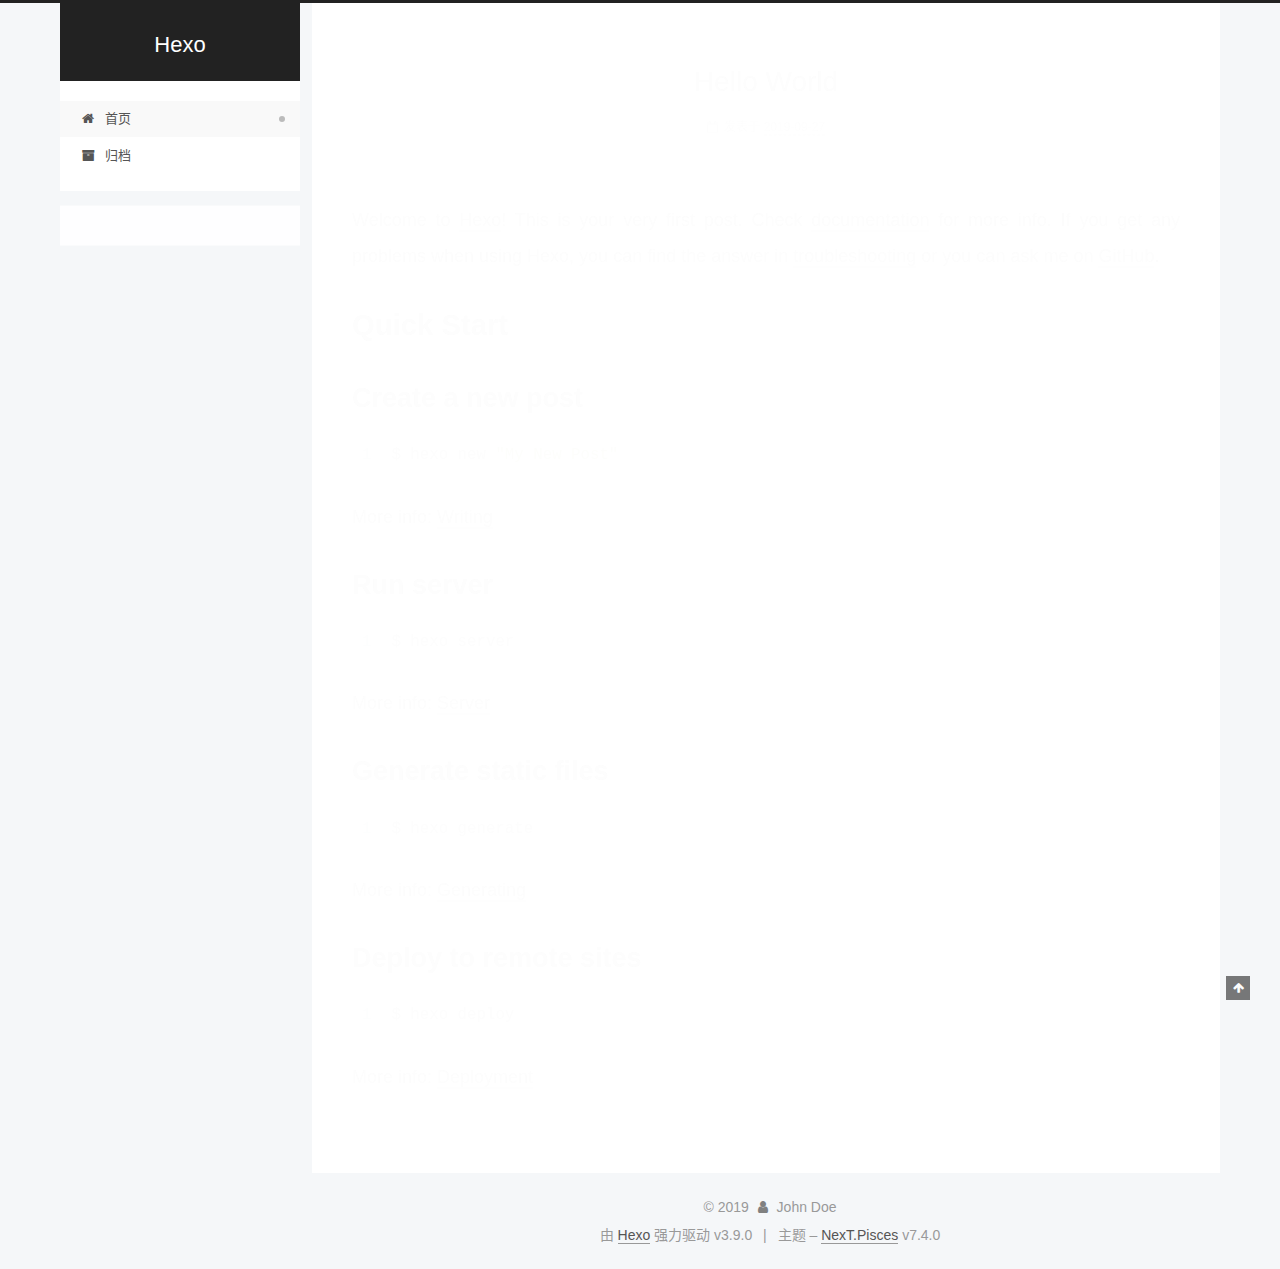
==== commit ec439a83: "Site updated: 2019-09-27 16:14:45" ====
--- a/index.html
+++ b/index.html
@@ -4,7 +4,7 @@
 
 
 
-<html lang="en">
+<html lang="zh-CN">
 <head>
   <meta charset="UTF-8">
 <meta name="viewport" content="width=device-width, initial-scale=1, maximum-scale=2">
@@ -47,9 +47,9 @@
     path: '',
     motion: {"enable":true,"async":false,"transition":{"post_block":"fadeIn","post_header":"slideDownIn","post_body":"slideDownIn","coll_header":"slideLeftIn","sidebar":"slideUpIn"}},
     translation: {
-      copy_button: 'Copy',
-      copy_success: 'Copied',
-      copy_failure: 'Copy failed'
+      copy_button: '复制',
+      copy_success: '复制成功',
+      copy_failure: '复制失败'
     },
     sidebarPadding: 40
   };
@@ -59,7 +59,7 @@
 <meta property="og:title" content="Hexo">
 <meta property="og:url" content="http://yoursite.com/index.html">
 <meta property="og:site_name" content="Hexo">
-<meta property="og:locale" content="en">
+<meta property="og:locale" content="zh-CN">
 <meta name="twitter:card" content="summary">
 <meta name="twitter:title" content="Hexo">
   <link rel="canonical" href="http://yoursite.com/">
@@ -112,7 +112,7 @@
 
 </head>
 
-<body itemscope itemtype="http://schema.org/WebPage" lang="en">
+<body itemscope itemtype="http://schema.org/WebPage" lang="zh-CN">
   <div class="container use-motion">
     <div class="headband"></div>
 
@@ -130,7 +130,7 @@
   </div>
 
   <div class="site-nav-toggle">
-    <button aria-label="Toggle navigation bar">
+    <button aria-label="切换导航栏">
       <span class="btn-bar"></span>
       <span class="btn-bar"></span>
       <span class="btn-bar"></span>
@@ -150,7 +150,7 @@
       
     
 
-    <a href="/" rel="section"><i class="menu-item-icon fa fa-fw fa-home"></i> <br>Home</a>
+    <a href="/" rel="section"><i class="menu-item-icon fa fa-fw fa-home"></i> <br>首页</a>
 
   </li>
       
@@ -161,7 +161,7 @@
       
     
 
-    <a href="/archives/" rel="section"><i class="menu-item-icon fa fa-fw fa-archive"></i> <br>Archives</a>
+    <a href="/archives/" rel="section"><i class="menu-item-icon fa fa-fw fa-archive"></i> <br>归档</a>
 
   </li>
   </ul>
@@ -213,13 +213,13 @@
               <span class="post-meta-item-icon">
                 <i class="fa fa-calendar-o"></i>
               </span>
-              <span class="post-meta-item-text">Posted on</span>
+              <span class="post-meta-item-text">发表于</span>
 
               
                 
               
 
-              <time title="Created: 2019-09-27 12:33:29" itemprop="dateCreated datePublished" datetime="2019-09-27T12:33:29+08:00">2019-09-27</time>
+              <time title="创建时间：2019-09-27 12:33:29" itemprop="dateCreated datePublished" datetime="2019-09-27T12:33:29+08:00">2019-09-27</time>
             </span>
           
 
@@ -290,10 +290,10 @@
 
       <ul class="sidebar-nav motion-element">
         <li class="sidebar-nav-toc">
-          Table of Contents
+          文章目录
         </li>
         <li class="sidebar-nav-overview">
-          Overview
+          站点概览
         </li>
       </ul>
 
@@ -313,7 +313,7 @@
           <a href="/archives/">
         
           <span class="site-state-item-count">1</span>
-          <span class="site-state-item-name">posts</span>
+          <span class="site-state-item-name">日志</span>
         </a>
       </div>
     
@@ -339,9 +339,9 @@
   </span>
   <span class="author" itemprop="copyrightHolder">John Doe</span>
 </div>
-  <div class="powered-by">Powered by <a href="https://hexo.io" class="theme-link" rel="noopener" target="_blank">Hexo</a> v3.9.0</div>
+  <div class="powered-by">由 <a href="https://hexo.io" class="theme-link" rel="noopener" target="_blank">Hexo</a> 强力驱动 v3.9.0</div>
   <span class="post-meta-divider">|</span>
-  <div class="theme-info">Theme – <a href="https://theme-next.org" class="theme-link" rel="noopener" target="_blank">NexT.Pisces</a> v7.4.0</div>
+  <div class="theme-info">主题 – <a href="https://theme-next.org" class="theme-link" rel="noopener" target="_blank">NexT.Pisces</a> v7.4.0</div>
 
         
 
--- a/css/main.css
+++ b/css/main.css
@@ -1158,7 +1158,7 @@
 }
 .links-of-author a::before,
 .links-of-author span.exturl::before {
-  background: #784554;
+  background: #1cb8f5;
   border-radius: 50%;
   content: ' ';
   display: inline-block;
